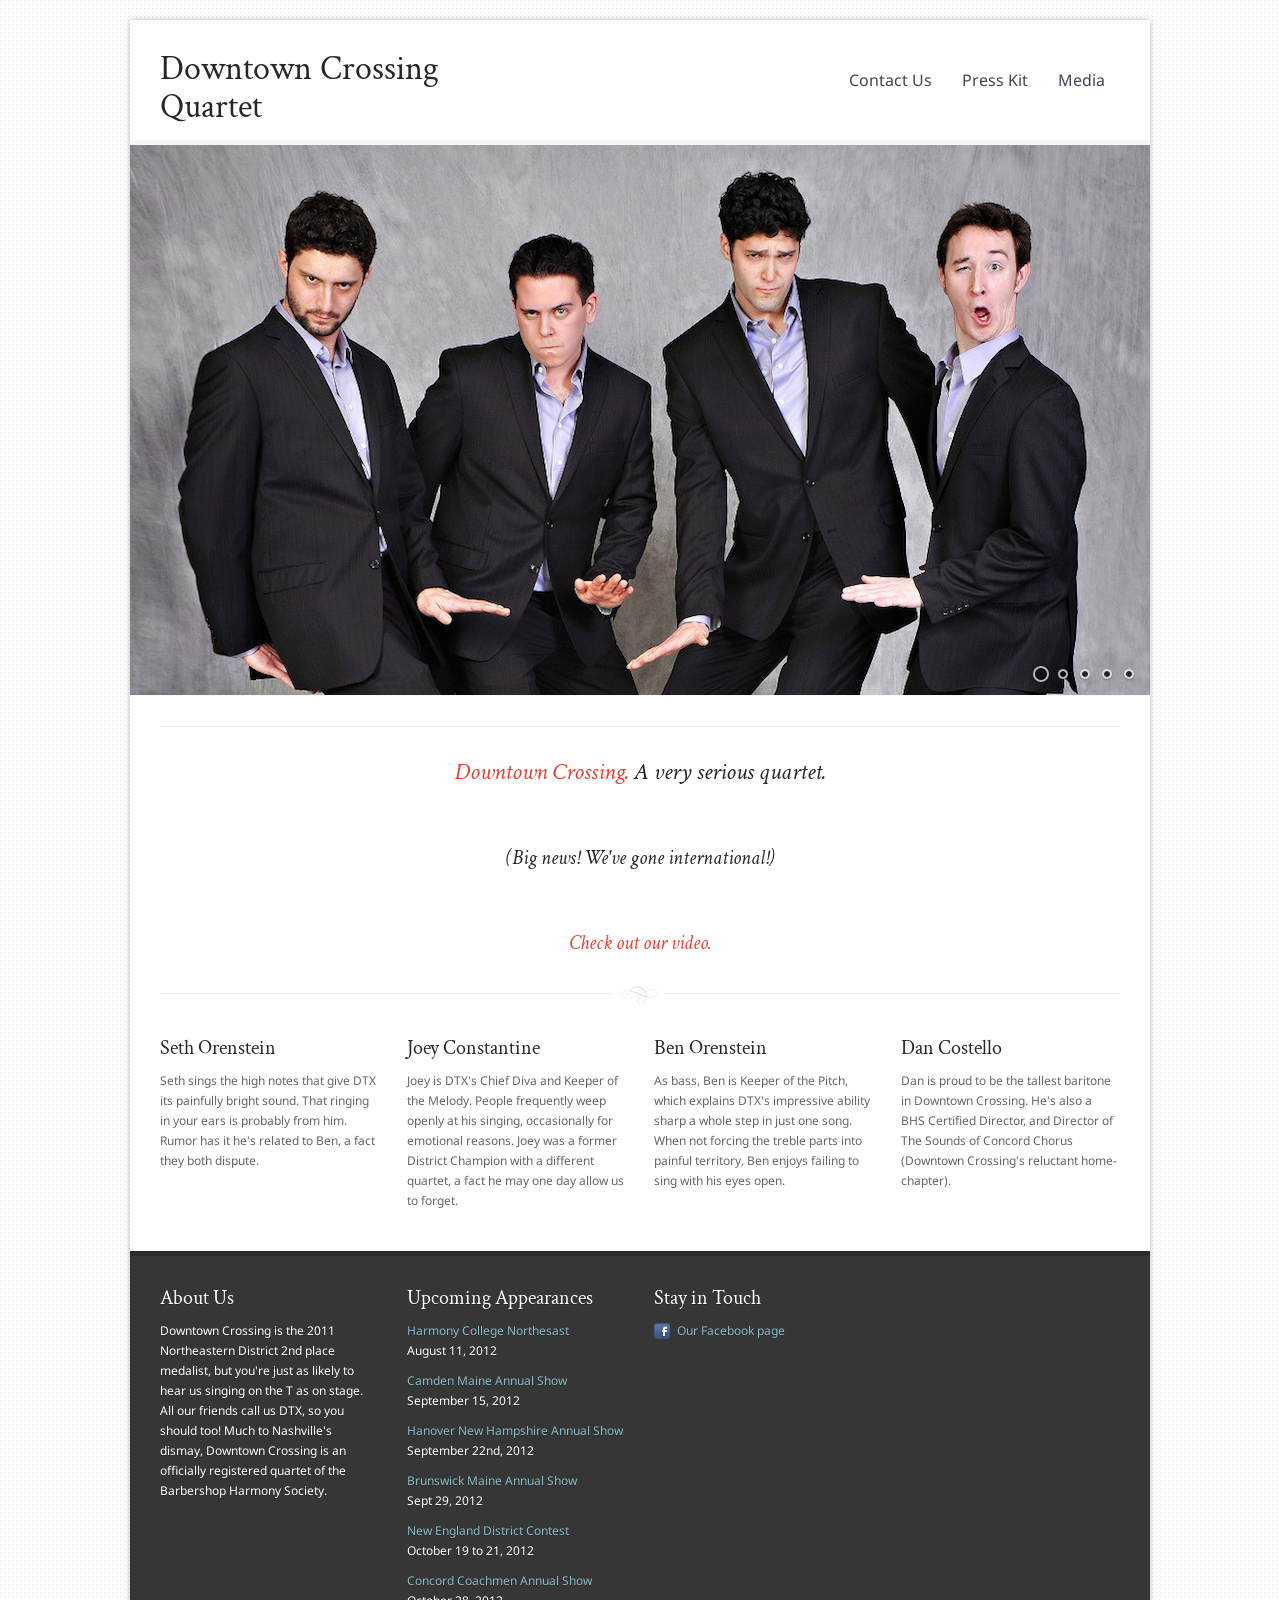
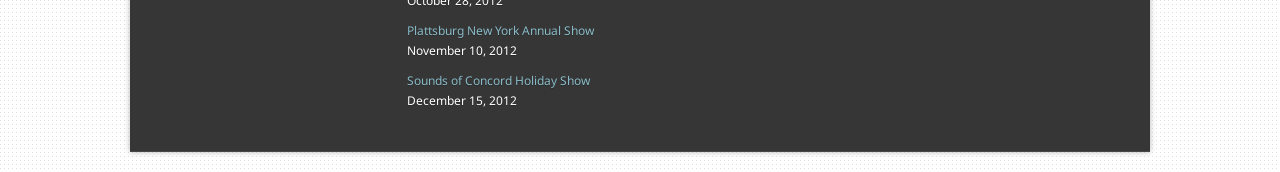
==== public/index.html @ 18faca96 "New images and appearances." ====
﻿<!doctype html>
<html lang="en">
  <head>
    <meta charset="utf-8"/>
    <title>Downtown Crossing. Derp!</title>
    <meta name="description" content="Clean &amp; Simple Template - Adventure"/>
    <meta name="keywords" content=""/>
    <!--META KEYWORDS-->
    <meta name="author" content="trendyWebstar"/>
    <!--CSS FILES STARTS-->
    <link rel="shortcut icon" type="image/gif" href="images/favicon.gif"/>
    <link rel="stylesheet" href="css/prettyPhoto.css" type="text/css" media="screen"/>
    <link rel="stylesheet" href="css/nivo-slider.css" type="text/css" media="screen"/>
    <link rel="stylesheet" id="skins-switcher" href="css/style.css" type="text/css" media="screen"/>

    <!--GOOGLE FONTS-->
    <link href='http://fonts.googleapis.com/css?family=Crimson+Text:regular,regularitalic,600,600italic,bold,bolditalic' rel='stylesheet' type='text/css'/>
    <link href='http://fonts.googleapis.com/css?family=Droid+Sans:regular,bold' rel='stylesheet' type='text/css'/>

    <!--JS FILES STARTS-->
    <script type="text/javascript" src="js/jquery.min.js"></script>
    <script type="text/javascript" src="js/custom.js"></script>
    <script type="text/javascript" src="js/slides/slides.min.jquery.js"></script>
    <script type="text/javascript" src="js/cycle-slider/cycle.js"></script>
    <script type="text/javascript" src="js/nivo-slider/jquery.nivo.slider.js"></script>
    <script type="text/javascript" src="js/prettyPhoto/jquery.prettyPhoto.js"></script>
    <script type="text/javascript" src="js/modernizr/modernizr-2.0.3.js"></script>
    <script type="text/javascript" src="js/easing/jquery.easing.1.3.js"></script>
    <script type="text/javascript" src="js/kwicks/jquery.kwicks-1.5.1.pack.js"></script>
</head>
<body>
  <div id="wrapper">
    <div class="center">
      <div id="container">
        <!--WRAPPER-->
        <div id="header">
          <!-- HEADER  -->
          <!-- LOGO -->
          <a id="logo" title="Homepage" href="index.html"><h1>Downtown Crossing Quartet</h1></a>
          <!--LOGO ENDS  -->

          <div id="main_navigation" class="main-menu ">
            <!--  MAIN  NAVIGATION-->
            <ul>
              <li><a href="mailto: danielcostello1@gmail.com" title="Contact Us">Contact Us</a></li>
              <li><a href="/presskit.html" title="Press Kit">Press Kit</a></li>
              <li><a href="/media.html" title="Press Kit">Media</a></li>
              <!--- <li><a href="#" title="Press Kit">Press Kit</a></li> -->
            </ul>
          </div>
          <!-- MAIN NAVIGATION ENDS-->
        </div>
        <!-- HEADER ENDS-->
        <!-- MAIN CONTAINER -->
        <div id="content">
          <div id="slider3" class="nivoSlider">
            <img src="images/dtx_slideshow/image1.jpg" width="1020" height="550" alt="" title=""/>
            <img src="images/dtx_slideshow/international_look_in.jpg" width="1020" height="550" alt="" title=""/>
            <img src="images/dtx_slideshow/image2.jpg" width="1020" height="550" alt="" title=""/>
            <img src="images/dtx_slideshow/international_ben_solo.jpg" width="1020" height="550" alt="" title=""/>
            <img src="images/dtx_slideshow/seth_derp.jpg" width="1020" height="550" alt="" title=""/>
          </div>
          <div class="one">
            <!-- COLUMNS CONTAINER STARTS-->
            <div class="intro-pages">
              <!-- INTRO DIV STARTS-->
              <h3><span class="colored">Downtown Crossing.</span> A very serious quartet.</h3> 
              <br />
              <br />
              <br />
              <h4>(Big news! We've gone international!)</h4>
              <br />
              <br />
              <br />
              <center><h4><a href="http://www.youtube.com/watch?v=7sBKxAxFjFs&t=1m25s">Check out our video.</a></h4></center>
            </div>
            <!-- INTRO ENDS-->
          </div>
          <div class="one">
            <div class="one-fourth">
              <h4><a href="#">Seth Orenstein</a></h4>
              <p>Seth sings the high notes that give DTX its painfully bright sound. That ringing in your ears is probably from him. Rumor has it he's related to Ben, a fact they both dispute.</p>
            </div>
            <div class="one-fourth">
              <h4><a href="#">Joey Constantine</a></h4>
              <p>Joey is DTX's Chief Diva and Keeper of the Melody. People frequently weep openly at his singing, occasionally for emotional reasons. Joey was a former District Champion with a different quartet, a fact he may one day allow us to forget.</p>
            </div>
            <div class="one-fourth">
              <h4><a href="#">Ben Orenstein</a></h4>
                <p>As bass, Ben is Keeper of the Pitch, which explains DTX's impressive ability sharp a whole step in just one song. When not forcing the treble parts into painful territory, Ben enjoys failing to sing with his eyes open.</p>
            </div>
            <div class="one-fourth last">
              <h4><a href="#">Dan Costello</a></h4>
              <p>Dan is proud to be the tallest baritone in Downtown Crossing. He's also a BHS Certified Director, and Director of The Sounds of Concord Chorus (Downtown Crossing's reluctant home-chapter).</p>
            </div>
          </div>
          <!-- COLUMNS CONTAINER ENDS-->
          ﻿
         <div id="footer-wrapper">
           <!-- FOOTER WRAPPER STARTS-->
          <div id="footer-container">
              <!-- FOOTER CONTAINER STARTS-->
              <div id="footer">
                <!-- FOOTER STARTS-->
                <div class="one">
                  <!-- COLUMN CONTAINER STARTS-->
                  <div class="one-fourth">
                    <!-- COLUMN STARTS-->
                    <h4>About Us</h4>
                    <p>Downtown Crossing is the 2011 Northeastern District 2nd place medalist, but you're just as likely to hear us singing on the T as on stage. All our friends call us DTX, so you should too! Much to Nashville's dismay, Downtown Crossing is an officially registered quartet of the Barbershop Harmony Society.</p>
                  </div>
                  <!-- COLUMN ENDS-->
                  <div class="one-fourth">
                    <!-- COLUMN STARTS-->
                    <h4>Upcoming Appearances</h4>
                    <ul>
                      <!-- LATEST POSTS UL-->
                      <li>
                        <a href="http://www.nedistrict.org/index.cfm?page_id=246">Harmony College Northesast</a>
                        <p>August 11, 2012</p>
                      </li>
                      <li>
                        <a href="">Camden Maine Annual Show</a>
                        <p>September 15, 2012</p>
                      </li>
                      <li>
                        <a href="http://www.harmonize.com/ncchordsmen/">Hanover New Hampshire Annual Show</a>
                        <p>September 22nd, 2012</p>
                      </li>
                      <li>
                        <a href="">Brunswick Maine Annual Show</a>
                        <p>Sept 29, 2012</p>
                      </li>
                      <li>
                        <a href="http://nedistrict.org">New England District Contest</a>
                        <p>October 19 to 21, 2012</p>
                      </li>
                      <li>
                        <a href="http://www.harmonize.com/coachmen">Concord Coachmen Annual Show</a>
                        <p>October 28, 2012</p>
                      </li>
                      <li>
                        <a href="">Plattsburg New York Annual Show</a>
                        <p>November 10, 2012</p>
                      </li>
                      <li>
                        <a href="http://www.soundsofconcord.org">Sounds of Concord Holiday Show</a>
                        <p>December 15, 2012</p>
                      </li>
                  </div>
                  <!-- COLUMN ENDS-->
                  <div class="one-fourth">
                    <!-- COLUMN STARTS-->
                    <h4>Stay in Touch</h4>
                    <ul class="social-links">
                      <!-- SOCIAL LINKS STARTS-->
                      <li><img src="images/icons/facebook.png" width="16" height="16" alt="#"/><a href="http://www.facebook.com/pages/Downtown-Crossing-Quartet/197251830294886">Our Facebook page</a></li>
                    </ul>
                    <!-- SOCIAL LINKS ENDS-->
                  </div>
                  <!-- COLUMN ENDS-->
                  <div class="one-fourth last">
                    <!-- COLUMN STARTS-->
                  </div>
                  <!-- COLUMN ENDS-->
                </div>
                <!-- COLUMN CONTAINER ENDS-->
              </div>
              <!-- FOOTER ENDS-->
            </div>
            <!-- FOOTER CONTAINER ENDS-->
          </div>
        </div>
      </div>
    </div>
  </div>
</div>
</body>
<!--BODY ENDS  -->
</html>
<!--HTML ENDS  -->
---- public/css/prettyPhoto.css ----
div.pp_default .pp_top,div.pp_default .pp_top .pp_middle,div.pp_default .pp_top .pp_left,div.pp_default .pp_top .pp_right,div.pp_default .pp_bottom,div.pp_default .pp_bottom .pp_left,div.pp_default .pp_bottom .pp_middle,div.pp_default .pp_bottom .pp_right{height:13px}
div.pp_default .pp_top .pp_left{background:url(../images/prettyPhoto/default/sprite.png) -78px -93px no-repeat}
div.pp_default .pp_top .pp_middle{background:url(../images/prettyPhoto/default/sprite_x.png) top left repeat-x}
div.pp_default .pp_top .pp_right{background:url(../images/prettyPhoto/default/sprite.png) -112px -93px no-repeat}
div.pp_default .pp_content .ppt{color:#f8f8f8}
div.pp_default .pp_content_container .pp_left{background:url(../images/prettyPhoto/default/sprite_y.png) -7px 0 repeat-y;padding-left:13px}
div.pp_default .pp_content_container .pp_right{background:url(../images/prettyPhoto/default/sprite_y.png) top right repeat-y;padding-right:13px}
div.pp_default .pp_next:hover{background:url(../images/prettyPhoto/default/sprite_next.png) center right no-repeat;cursor:pointer}
div.pp_default .pp_previous:hover{background:url(../images/prettyPhoto/default/sprite_prev.png) center left no-repeat;cursor:pointer}
div.pp_default .pp_expand{background:url(../images/prettyPhoto/default/sprite.png) 0 -29px no-repeat;cursor:pointer;width:28px;height:28px}
div.pp_default .pp_expand:hover{background:url(../images/prettyPhoto/default/sprite.png) 0 -56px no-repeat;cursor:pointer}
div.pp_default .pp_contract{background:url(../images/prettyPhoto/default/sprite.png) 0 -84px no-repeat;cursor:pointer;width:28px;height:28px}
div.pp_default .pp_contract:hover{background:url(../images/prettyPhoto/default/sprite.png) 0 -113px no-repeat;cursor:pointer}
div.pp_default .pp_close{width:30px;height:30px;background:url(../images/prettyPhoto/default/sprite.png) 2px 1px no-repeat;cursor:pointer}
div.pp_default .pp_gallery ul li a{background:url(../images/prettyPhoto/default/default_thumb.png) center center #f8f8f8;border:1px solid #aaa}
div.pp_default .pp_gallery a.pp_arrow_previous,div.pp_default .pp_gallery a.pp_arrow_next{position:static;left:auto}
div.pp_default .pp_nav .pp_play,div.pp_default .pp_nav .pp_pause{background:url(../images/prettyPhoto/default/sprite.png) -51px 1px no-repeat;height:30px;width:30px}
div.pp_default .pp_nav .pp_pause{background-position:-51px -29px}
div.pp_default a.pp_arrow_previous,div.pp_default a.pp_arrow_next{background:url(../images/prettyPhoto/default/sprite.png) -31px -3px no-repeat;height:20px;width:20px;margin:4px 0 0}
div.pp_default a.pp_arrow_next{left:52px;background-position:-82px -3px}
div.pp_default .pp_content_container .pp_details{margin-top:5px}
div.pp_default .pp_nav{clear:none;height:30px;width:105px;position:relative}
div.pp_default .pp_nav .currentTextHolder{font-family:Georgia;font-style:italic;font-color:#999;font-size:11px;left:75px;line-height:25px;position:absolute;top:2px;margin:0;padding:0 0 0 10px}
div.pp_default .pp_close:hover,div.pp_default .pp_nav .pp_play:hover,div.pp_default .pp_nav .pp_pause:hover,div.pp_default .pp_arrow_next:hover,div.pp_default .pp_arrow_previous:hover{opacity:0.7}
div.pp_default .pp_description{font-size:11px;font-weight:700;line-height:14px;margin:5px 50px 5px 0}
div.pp_default .pp_bottom .pp_left{background:url(../images/prettyPhoto/default/sprite.png) -78px -127px no-repeat}
div.pp_default .pp_bottom .pp_middle{background:url(../images/prettyPhoto/default/sprite_x.png) bottom left repeat-x}
div.pp_default .pp_bottom .pp_right{background:url(../images/prettyPhoto/default/sprite.png) -112px -127px no-repeat}
div.pp_default .pp_loaderIcon{background:url(../images/prettyPhoto/default/loader.gif) center center no-repeat}
div.light_rounded .pp_top .pp_left{background:url(../images/prettyPhoto/light_rounded/sprite.png) -88px -53px no-repeat}
div.light_rounded .pp_top .pp_right{background:url(../images/prettyPhoto/light_rounded/sprite.png) -110px -53px no-repeat}
div.light_rounded .pp_next:hover{background:url(../images/prettyPhoto/light_rounded/btnNext.png) center right no-repeat;cursor:pointer}
div.light_rounded .pp_previous:hover{background:url(../images/prettyPhoto/light_rounded/btnPrevious.png) center left no-repeat;cursor:pointer}
div.light_rounded .pp_expand{background:url(../images/prettyPhoto/light_rounded/sprite.png) -31px -26px no-repeat;cursor:pointer}
div.light_rounded .pp_expand:hover{background:url(../images/prettyPhoto/light_rounded/sprite.png) -31px -47px no-repeat;cursor:pointer}
div.light_rounded .pp_contract{background:url(../images/prettyPhoto/light_rounded/sprite.png) 0 -26px no-repeat;cursor:pointer}
div.light_rounded .pp_contract:hover{background:url(../images/prettyPhoto/light_rounded/sprite.png) 0 -47px no-repeat;cursor:pointer}
div.light_rounded .pp_close{width:75px;height:22px;background:url(../images/prettyPhoto/light_rounded/sprite.png) -1px -1px no-repeat;cursor:pointer}
div.light_rounded .pp_nav .pp_play{background:url(../images/prettyPhoto/light_rounded/sprite.png) -1px -100px no-repeat;height:15px;width:14px}
div.light_rounded .pp_nav .pp_pause{background:url(../images/prettyPhoto/light_rounded/sprite.png) -24px -100px no-repeat;height:15px;width:14px}
div.light_rounded .pp_arrow_previous{background:url(../images/prettyPhoto/light_rounded/sprite.png) 0 -71px no-repeat}
div.light_rounded .pp_arrow_next{background:url(../images/prettyPhoto/light_rounded/sprite.png) -22px -71px no-repeat}
div.light_rounded .pp_bottom .pp_left{background:url(../images/prettyPhoto/light_rounded/sprite.png) -88px -80px no-repeat}
div.light_rounded .pp_bottom .pp_right{background:url(../images/prettyPhoto/light_rounded/sprite.png) -110px -80px no-repeat}
div.dark_rounded .pp_top .pp_left{background:url(../images/prettyPhoto/dark_rounded/sprite.png) -88px -53px no-repeat}
div.dark_rounded .pp_top .pp_right{background:url(../images/prettyPhoto/dark_rounded/sprite.png) -110px -53px no-repeat}
div.dark_rounded .pp_content_container .pp_left{background:url(../images/prettyPhoto/dark_rounded/contentPattern.png) top left repeat-y}
div.dark_rounded .pp_content_container .pp_right{background:url(../images/prettyPhoto/dark_rounded/contentPattern.png) top right repeat-y}
div.dark_rounded .pp_next:hover{background:url(../images/prettyPhoto/dark_rounded/btnNext.png) center right no-repeat;cursor:pointer}
div.dark_rounded .pp_previous:hover{background:url(../images/prettyPhoto/dark_rounded/btnPrevious.png) center left no-repeat;cursor:pointer}
div.dark_rounded .pp_expand{background:url(../images/prettyPhoto/dark_rounded/sprite.png) -31px -26px no-repeat;cursor:pointer}
div.dark_rounded .pp_expand:hover{background:url(../images/prettyPhoto/dark_rounded/sprite.png) -31px -47px no-repeat;cursor:pointer}
div.dark_rounded .pp_contract{background:url(../images/prettyPhoto/dark_rounded/sprite.png) 0 -26px no-repeat;cursor:pointer}
div.dark_rounded .pp_contract:hover{background:url(../images/prettyPhoto/dark_rounded/sprite.png) 0 -47px no-repeat;cursor:pointer}
div.dark_rounded .pp_close{width:75px;height:22px;background:url(../images/prettyPhoto/dark_rounded/sprite.png) -1px -1px no-repeat;cursor:pointer}
div.dark_rounded .pp_description{margin-right:85px;color:#fff}
div.dark_rounded .pp_nav .pp_play{background:url(../images/prettyPhoto/dark_rounded/sprite.png) -1px -100px no-repeat;height:15px;width:14px}
div.dark_rounded .pp_nav .pp_pause{background:url(../images/prettyPhoto/dark_rounded/sprite.png) -24px -100px no-repeat;height:15px;width:14px}
div.dark_rounded .pp_arrow_previous{background:url(../images/prettyPhoto/dark_rounded/sprite.png) 0 -71px no-repeat}
div.dark_rounded .pp_arrow_next{background:url(../images/prettyPhoto/dark_rounded/sprite.png) -22px -71px no-repeat}
div.dark_rounded .pp_bottom .pp_left{background:url(../images/prettyPhoto/dark_rounded/sprite.png) -88px -80px no-repeat}
div.dark_rounded .pp_bottom .pp_right{background:url(../images/prettyPhoto/dark_rounded/sprite.png) -110px -80px no-repeat}
div.dark_rounded .pp_loaderIcon{background:url(../images/prettyPhoto/dark_rounded/loader.gif) center center no-repeat}
div.dark_square .pp_left,div.dark_square .pp_middle,div.dark_square .pp_right,div.dark_square .pp_content{background:#000}
div.dark_square .pp_description{color:#fff;margin:0 85px 0 0}
div.dark_square .pp_loaderIcon{background:url(../images/prettyPhoto/dark_square/loader.gif) center center no-repeat}
div.dark_square .pp_expand{background:url(../images/prettyPhoto/dark_square/sprite.png) -31px -26px no-repeat;cursor:pointer}
div.dark_square .pp_expand:hover{background:url(../images/prettyPhoto/dark_square/sprite.png) -31px -47px no-repeat;cursor:pointer}
div.dark_square .pp_contract{background:url(../images/prettyPhoto/dark_square/sprite.png) 0 -26px no-repeat;cursor:pointer}
div.dark_square .pp_contract:hover{background:url(../images/prettyPhoto/dark_square/sprite.png) 0 -47px no-repeat;cursor:pointer}
div.dark_square .pp_close{width:75px;height:22px;background:url(../images/prettyPhoto/dark_square/sprite.png) -1px -1px no-repeat;cursor:pointer}
div.dark_square .pp_nav{clear:none}
div.dark_square .pp_nav .pp_play{background:url(../images/prettyPhoto/dark_square/sprite.png) -1px -100px no-repeat;height:15px;width:14px}
div.dark_square .pp_nav .pp_pause{background:url(../images/prettyPhoto/dark_square/sprite.png) -24px -100px no-repeat;height:15px;width:14px}
div.dark_square .pp_arrow_previous{background:url(../images/prettyPhoto/dark_square/sprite.png) 0 -71px no-repeat}
div.dark_square .pp_arrow_next{background:url(../images/prettyPhoto/dark_square/sprite.png) -22px -71px no-repeat}
div.dark_square .pp_next:hover{background:url(../images/prettyPhoto/dark_square/btnNext.png) center right no-repeat;cursor:pointer}
div.dark_square .pp_previous:hover{background:url(../images/prettyPhoto/dark_square/btnPrevious.png) center left no-repeat;cursor:pointer}
div.light_square .pp_expand{background:url(../images/prettyPhoto/light_square/sprite.png) -31px -26px no-repeat;cursor:pointer}
div.light_square .pp_expand:hover{background:url(../images/prettyPhoto/light_square/sprite.png) -31px -47px no-repeat;cursor:pointer}
div.light_square .pp_contract{background:url(../images/prettyPhoto/light_square/sprite.png) 0 -26px no-repeat;cursor:pointer}
div.light_square .pp_contract:hover{background:url(../images/prettyPhoto/light_square/sprite.png) 0 -47px no-repeat;cursor:pointer}
div.light_square .pp_close{width:75px;height:22px;background:url(../images/prettyPhoto/light_square/sprite.png) -1px -1px no-repeat;cursor:pointer}
div.light_square .pp_nav .pp_play{background:url(../images/prettyPhoto/light_square/sprite.png) -1px -100px no-repeat;height:15px;width:14px}
div.light_square .pp_nav .pp_pause{background:url(../images/prettyPhoto/light_square/sprite.png) -24px -100px no-repeat;height:15px;width:14px}
div.light_square .pp_arrow_previous{background:url(../images/prettyPhoto/light_square/sprite.png) 0 -71px no-repeat}
div.light_square .pp_arrow_next{background:url(../images/prettyPhoto/light_square/sprite.png) -22px -71px no-repeat}
div.light_square .pp_next:hover{background:url(../images/prettyPhoto/light_square/btnNext.png) center right no-repeat;cursor:pointer}
div.light_square .pp_previous:hover{background:url(../images/prettyPhoto/light_square/btnPrevious.png) center left no-repeat;cursor:pointer}
div.facebook .pp_top .pp_left{background:url(../images/prettyPhoto/facebook/sprite.png) -88px -53px no-repeat}
div.facebook .pp_top .pp_middle{background:url(../images/prettyPhoto/facebook/contentPatternTop.png) top left repeat-x}
div.facebook .pp_top .pp_right{background:url(../images/prettyPhoto/facebook/sprite.png) -110px -53px no-repeat}
div.facebook .pp_content_container .pp_left{background:url(../images/prettyPhoto/facebook/contentPatternLeft.png) top left repeat-y}
div.facebook .pp_content_container .pp_right{background:url(../images/prettyPhoto/facebook/contentPatternRight.png) top right repeat-y}
div.facebook .pp_expand{background:url(../images/prettyPhoto/facebook/sprite.png) -31px -26px no-repeat;cursor:pointer}
div.facebook .pp_expand:hover{background:url(../images/prettyPhoto/facebook/sprite.png) -31px -47px no-repeat;cursor:pointer}
div.facebook .pp_contract{background:url(../images/prettyPhoto/facebook/sprite.png) 0 -26px no-repeat;cursor:pointer}
div.facebook .pp_contract:hover{background:url(../images/prettyPhoto/facebook/sprite.png) 0 -47px no-repeat;cursor:pointer}
div.facebook .pp_close{width:22px;height:22px;background:url(../images/prettyPhoto/facebook/sprite.png) -1px -1px no-repeat;cursor:pointer}
div.facebook .pp_description{margin:0 37px 0 0}
div.facebook .pp_loaderIcon{background:url(../images/prettyPhoto/facebook/loader.gif) center center no-repeat}
div.facebook .pp_arrow_previous{background:url(../images/prettyPhoto/facebook/sprite.png) 0 -71px no-repeat;height:22px;margin-top:0;width:22px}
div.facebook .pp_arrow_previous.disabled{background-position:0 -96px;cursor:default}
div.facebook .pp_arrow_next{background:url(../images/prettyPhoto/facebook/sprite.png) -32px -71px no-repeat;height:22px;margin-top:0;width:22px}
div.facebook .pp_arrow_next.disabled{background-position:-32px -96px;cursor:default}
div.facebook .pp_nav{margin-top:0}
div.facebook .pp_nav p{font-size:15px;padding:0 3px 0 4px}
div.facebook .pp_nav .pp_play{background:url(../images/prettyPhoto/facebook/sprite.png) -1px -123px no-repeat;height:22px;width:22px}
div.facebook .pp_nav .pp_pause{background:url(../images/prettyPhoto/facebook/sprite.png) -32px -123px no-repeat;height:22px;width:22px}
div.facebook .pp_next:hover{background:url(../images/prettyPhoto/facebook/btnNext.png) center right no-repeat;cursor:pointer}
div.facebook .pp_previous:hover{background:url(../images/prettyPhoto/facebook/btnPrevious.png) center left no-repeat;cursor:pointer}
div.facebook .pp_bottom .pp_left{background:url(../images/prettyPhoto/facebook/sprite.png) -88px -80px no-repeat}
div.facebook .pp_bottom .pp_middle{background:url(../images/prettyPhoto/facebook/contentPatternBottom.png) top left repeat-x}
div.facebook .pp_bottom .pp_right{background:url(../images/prettyPhoto/facebook/sprite.png) -110px -80px no-repeat}
div.pp_pic_holder a:focus{outline:none}
div.pp_overlay{background:#000;display:none;left:0;position:absolute;top:0;width:100%;z-index:9500}
div.pp_pic_holder{display:none;position:absolute;width:100px;z-index:10000}
.pp_content{height:40px;min-width:40px}
* html .pp_content{width:40px}
.pp_content_container{position:relative;text-align:left;width:100%}
.pp_content_container .pp_left{padding-left:20px}
.pp_content_container .pp_right{padding-right:20px}
.pp_content_container .pp_details{float:left;margin:10px 0 2px}
.pp_description{display:none;margin:0 0 5px}
.pp_nav{clear:right;float:left;margin:3px 10px 0 0}
.pp_nav p{float:left;margin:2px 4px}
.pp_nav .pp_play,.pp_nav .pp_pause{float:left;margin-right:4px;text-indent:-10000px}
a.pp_arrow_previous,a.pp_arrow_next{display:block;float:left;height:15px;margin-top:3px;overflow:hidden;text-indent:-10000px;width:14px}
.pp_hoverContainer{position:absolute;top:0;width:100%;z-index:2000}
.pp_gallery{display:none;left:50%;margin-top:-50px;position:absolute;z-index:10000}
.pp_gallery div{float:left;overflow:hidden}
.pp_gallery ul{float:left;height:35px;position:relative;white-space:nowrap;margin:0 0 0 5px;padding:0}
.pp_gallery ul a{border:1px rgba(0,0,0,0.5) solid;display:block;float:left;height:33px;overflow:hidden}
.pp_gallery ul a img{border:0}
.pp_gallery li{display:block;float:left;margin:0 5px 0 0;padding:0}
.pp_gallery li.default a{background:url(../images/prettyPhoto/facebook/default_thumbnail.gif) 0 0 no-repeat;display:block;height:33px;width:50px}
.pp_gallery .pp_arrow_previous,.pp_gallery .pp_arrow_next{margin-top:7px!important}
a.pp_next{background:url(../images/prettyPhoto/light_rounded/btnNext.png) 10000px 10000px no-repeat;display:block;float:right;height:100%;text-indent:-10000px;width:49%}
a.pp_previous{background:url(../images/prettyPhoto/light_rounded/btnNext.png) 10000px 10000px no-repeat;display:block;float:left;height:100%;text-indent:-10000px;width:49%}
a.pp_expand,a.pp_contract{cursor:pointer;display:none;height:20px;position:absolute;right:30px;text-indent:-10000px;top:10px;width:20px;z-index:20000}
a.pp_close{position:absolute;right:0;top:0;display:block;line-height:22px;text-indent:-10000px}
.pp_loaderIcon{display:block;height:24px;left:50%;position:absolute;top:50%;width:24px;margin:-12px 0 0 -12px}
#pp_full_res{line-height:1!important}
#pp_full_res .pp_inline{text-align:left}
#pp_full_res .pp_inline p{margin:0 0 15px}
div.ppt{color:#fff;display:none;font-size:17px;z-index:9999;margin:0 0 5px 15px}
div.pp_default .pp_content,div.light_rounded .pp_content{background-color:#fff}
div.pp_default #pp_full_res .pp_inline,div.light_rounded .pp_content .ppt,div.light_rounded #pp_full_res .pp_inline,div.light_square .pp_content .ppt,div.light_square #pp_full_res .pp_inline,div.facebook .pp_content .ppt,div.facebook #pp_full_res .pp_inline{color:#000}
div.pp_default .pp_gallery ul li a:hover,div.pp_default .pp_gallery ul li.selected a,.pp_gallery ul a:hover,.pp_gallery li.selected a{border-color:#fff}
div.pp_default .pp_details,div.light_rounded .pp_details,div.dark_rounded .pp_details,div.dark_square .pp_details,div.light_square .pp_details,div.facebook .pp_details{position:relative}
div.light_rounded .pp_top .pp_middle,div.light_rounded .pp_content_container .pp_left,div.light_rounded .pp_content_container .pp_right,div.light_rounded .pp_bottom .pp_middle,div.light_square .pp_left,div.light_square .pp_middle,div.light_square .pp_right,div.light_square .pp_content,div.facebook .pp_content{background:#fff}
div.light_rounded .pp_description,div.light_square .pp_description{margin-right:85px}
div.light_rounded .pp_gallery a.pp_arrow_previous,div.light_rounded .pp_gallery a.pp_arrow_next,div.dark_rounded .pp_gallery a.pp_arrow_previous,div.dark_rounded .pp_gallery a.pp_arrow_next,div.dark_square .pp_gallery a.pp_arrow_previous,div.dark_square .pp_gallery a.pp_arrow_next,div.light_square .pp_gallery a.pp_arrow_previous,div.light_square .pp_gallery a.pp_arrow_next{margin-top:12px!important}
div.light_rounded .pp_arrow_previous.disabled,div.dark_rounded .pp_arrow_previous.disabled,div.dark_square .pp_arrow_previous.disabled,div.light_square .pp_arrow_previous.disabled{background-position:0 -87px;cursor:default}
div.light_rounded .pp_arrow_next.disabled,div.dark_rounded .pp_arrow_next.disabled,div.dark_square .pp_arrow_next.disabled,div.light_square .pp_arrow_next.disabled{background-position:-22px -87px;cursor:default}
div.light_rounded .pp_loaderIcon,div.light_square .pp_loaderIcon{background:url(../images/prettyPhoto/light_rounded/loader.gif) center center no-repeat}
div.dark_rounded .pp_top .pp_middle,div.dark_rounded .pp_content,div.dark_rounded .pp_bottom .pp_middle{background:url(../images/prettyPhoto/dark_rounded/contentPattern.png) top left repeat}
div.dark_rounded .currentTextHolder,div.dark_square .currentTextHolder{color:#c4c4c4}
div.dark_rounded #pp_full_res .pp_inline,div.dark_square #pp_full_res .pp_inline{color:#fff}
.pp_top,.pp_bottom{height:20px;position:relative}
* html .pp_top,* html .pp_bottom{padding:0 20px}
.pp_top .pp_left,.pp_bottom .pp_left{height:20px;left:0;position:absolute;width:20px}
.pp_top .pp_middle,.pp_bottom .pp_middle{height:20px;left:20px;position:absolute;right:20px}
* html .pp_top .pp_middle,* html .pp_bottom .pp_middle{left:0;position:static}
.pp_top .pp_right,.pp_bottom .pp_right{height:20px;left:auto;position:absolute;right:0;top:0;width:20px}
.pp_fade,.pp_gallery li.default a img{display:none}
---- public/css/style.css ----
﻿/*
Adventure - Main CSS
Copyrights- trendywebstar.com
made by: trendyWebStar
June - 2011

/*
	01-RESET CSS
	02- BODY , HEADINGS & TABLES
	03-FORMS
	04-BASIC STYLES
	05-GRID
	06-NAVIGATION
	07-SLIDERS
	08-FOOTER
	09-PORTFOLIO
	10-BUTTONS
	11-PRICING BOXES &  TABLES
	12-GRID HOMEPAGE
	13-SIMPLE UL STYLE , TAGS, TABS
	
/*-------------------------------------------------------*/
/*---------------01 - RESET CSS---------------*/
/*-------------------------------------------------------*/
html, body, div, span, applet, object, iframe,
h1, h2, h3, h4, h5, h6, p, blockquote, pre,
a, abbr, acronym, address, big, cite, code,
del, dfn, em, img, ins, kbd, q, s, samp,
small, strike, strong, sub, sup, tt, var,
b, u, i, center,
dl, dt, dd, ol, ul, li,
fieldset, form, label, legend,
table, caption, tbody, tfoot, thead, tr, th, td,
article, aside, canvas, details, embed, 
figure, figcaption, footer, header, hgroup, 
menu, nav, output, ruby, section, summary,
time, mark, audio, video {
	margin: 0;
	padding: 0;
	border: 0;
	font-size: 100%;
	font: inherit;
	vertical-align: baseline;
}
/* HTML5 display-role reset for older browsers */
article, aside, details, figcaption, figure, 
footer, header, hgroup, menu, nav, section {
	display: block;
}
body {
	line-height: 1;
}
ol, ul {
	list-style: none;
}
blockquote, q {
	quotes: none;
}
blockquote:before, blockquote:after,
q:before, q:after {
	content: '';
	content: none;
}
table {
	border-collapse: collapse;
	border-spacing: 0;
}
/*-------------------------------------------------------*/
/*---------------02 - BODY & HEADINGS ---------------*/
/*-------------------------------------------------------*/
body {
	background-color:#FFF;	
	background-image:url(../images/body-bg-3.png);
	background-repeat:repeat;
	font: 12px/20px  'Droid Sans', arial, serif;
	line-height:20px;
	color: #666;
	/* Prevents Mobile Safari from bumping up font sizes in landscape */
	-webkit-text-size-adjust: 100%; 
	-webkit-tap-highlight-color: rgb(255,255,0);
}
::selection {
	background:#f26c4f;
	/* Safari */
	color:#fdfdfa;
}
::-moz-selection {
	background:#f26c4f;
	/* Firefox */
	color:#fdfdfa;
}
img::selection 		{background: transparent;}
img::-moz-selection {background: transparent;}
/*-------------------------------------------------------*/
/* ------------------HEADINGS------------------*/ 
/*-------------------------------------------------------*/
h1,h2,h3,h4,h5,h6 {
	font-family:'Crimson Text',arial,serif;
	font-weight:normal;
	font-variant:normal;
	white-space:normal;
	color:#272727;
	margin-bottom:10px;
}
h1 {
	font-size:34px;
	line-height:38px;
}
h2 {
	font-size:28px;
	line-height:33px;
}
h3 {
	font-size:24px;
	line-height:29px;
}
h4 {
	font-size:20px;
	line-height:25px;
}
h5 {
	font-size:16px;
	line-height:21px;
}
h6 {
	font-size:14px;
	line-height:17px;
}
h1 a,h2 a,h3 a,h4 a,h5 a,h6 a {
	color:#272727;
	font-family:'Crimson Text',arial,serif;
	font-size:100%;
}
h1 a:hover,h2 a:hover,h3 a:hover,h4 a:hover,h5 a:hover,h6 a:hover {
	color:#e64135;
	font-family:'Crimson Text',arial,serif;
	font-size:100%;
	text-decoration: none;
}
/*-------------------------------------------------------*/
/*------------------TABLE STYLES------------------*/
/*-------------------------------------------------------*/

table {
	border-collapse:separate;
	border-spacing:0;
	border-top-width:5px;
	margin-bottom:10px;
	border:1px solid #efefef;

}
th {
	padding:10px 15px;
	text-transform:uppercase;
	font-weight:bold;
	background:#99cccc;
	color:#FFF;
}
td {
	padding:10px 15px;
	border-top: 1px solid #efefef
}
tbody.colorfull td:hover {background:#ebebeb;cursor:pointer;}
/*------------------TABLE STYLES ENDS------------------*/
/*-------------------------------------------------------*/

/*-------------------------------------------------------*/
/*------------------03 - FORM STYLE------------------*/
/*-------------------------------------------------------*/
label {
	font-weight:normal;
	display:block;
	color:#7f7f7f;
}
input[type=text],input[type=password],input.text,input.title,textarea {
	background-color:#FFF;
	border:1px solid #ebebeb;
	font-size:11px;
}
input[type=text]:focus,input[type=password]:focus,input.text:focus,input.title:focus,textarea:focus {
	border-color:#88bbc8;
	-moz-box-shadow: 0 0px 3px #88bbc8;
	-webkit-box-shadow: 0 0px 3px #88bbc8;
	box-shadow: 0 0px 3px #88bbc8;
}
select {
	background-color:#fff;
	border-width:1px;
	border-style:solid;
}
input[type=text],input[type=password],input.text,input.title,textarea,select {
	margin:5px 0;
}
input.text,input.title {
	width:200px;
	padding:5px;
}
input.title {
	font-size:1.5em;
}
textarea {
	width:450px;
	height:180px;
	padding:5px;
}
form.inline {
	line-height:3;
}
form.inline p {
	margin-bottom:0;
}
.search-input{
	background:#FFF url("../images/search-bg.png")  right no-repeat;
	padding:6px;
	border-radius:3px;
	-moz-border-radius:3px;
	-webkit-border-radius:3px;
	width:200px;
	color:#c6c6c6;
	
}
.search-place{
	margin-left:25px;
}
.required {
	color:#ed1c24;color:#e64135;
}
.required {
	color:#ed1c24;
}
.error{color:#e64135;text-align:right;font-size:11px;}
.success{color:#acd373;text-align:right;font-size:11px;}
.simple-error,.simple-alert,.simple-notice,.simple-success,.simple-info {
	
	padding:0.8em;
	margin-bottom:1em;
	border:1px solid #ddd;
}
.simple-error,.simple-alert {
	background:#fbe3e4;
	border-color:#fbc2c4;
	color:#e64135;
}
.simple-notice {
	background:#fff6bf;
	color:#514721;
	border-color:#ffd324;
}
.simple-success {
	background:#e6efc2;
	color:#264409;
	border-color:#c6d880;
}
.simple-info {
	background:#d5edf8;
	color:#205791;
	border-color:#92cae4;
}
.simple-error a,.simple-alert a {
	color:#8a1f11;
}
.simple-notice a {
	color:#514721;
}
.simple-success a {
	color:#264409;
}
.simple-info a {
	color:#205791;
}
#sign-up-form input,#sign-up-form select{padding:7px 10px;width:250px;border:1px solid #cccccc;}
#sign-up-form  #Mysubmitted{width:105px!important;padding:5px 10px;border:none;color:#FFF;}
#round-form input,#round-form select{padding:7px 10px;width:250px;border:1px solid #cccccc;border-radius:4px;-moz-border-radius:4px;-webkit-border-radius:4px;}
#round-form input:focus,#round-form select:focus{border-color:#72c2e7;-moz-box-shadow: 0 0px 5px #72c2e7;-webkit-box-shadow: 0 0px 5px #72c2e7;box-shadow: 0 0px 5px #72c2e7;}
/*-------------------------------------------------------*/
/*-------------------------------------------------------*/
/* ------------------04 - BASIC STYLE
/*-------------------------------------------------------*/
/*--------Copyrighty by trendyWebStar----------*/
/*------------------------------------------------------------*/
/*-----------------MAIN STYLES-------------------*/
/*------------------------------------------------------------*/
#wrapper {
	position: absolute;
	left: 0px;
	top: 0px;
	width: 100%;	
}	
#container {
	float:left;
	height:auto;
	width:960px;
	background:#FFF;
	-moz-box-shadow:0 0 6px #b7b7b7;
	-webkit-box-shadow:0 0 6px #b7b7b7;
	box-shadow:0 0 6px #b7b7b7;
	padding:0 30px;
	text-align: left;
	margin-top: 20px;
	margin-bottom: 20px;
}
.center {
	height: auto;
	width: 1020px;
	margin: auto;
	padding: 0px;
}
#content {
	padding-bottom:0px;
	height:auto;
	float:left;
}
#header {
	padding:30px 0;
	/*border-bottom:1px solid #efefef;*/
	height:60px;	
}
a#logo {
	display:block;
	float:left;
	width:290px;
	height:60px;
}
.slideshow {	
	
	border-top:1px solid #efefef;
	padding: 30px 0;
	
}
a {
	text-decoration:none;
	color:#88bbc8;
}
a:hover {
	text-decoration:none;
	color:#e64135;
}
a img {
	border:none;
}
strong {
	font-weight:bold;
	color:#252525;
}
p,ul,ol,pre,code {
	margin-bottom:10px;
}
.colored{color:#f26c4f;}
ul {
	list-style-type:none;
}
ol {
	list-style-type:decimal;
	list-style-position:inside;
}
blockquote {
	padding:5px 20px 5px 45px;
	line-height:24px;
	background: url(../images/quote.png) no-repeat top left;
	color:#999999;
}
blockquote span {
	color:#666666;
}
pre,code {
	border:1px solid #efefef;
	border-left:5px solid #efefef;
	display:block;
	padding:10px;
	font-size:11px;
	font-family:monospace;
	background-color:#f5f5f5;
}
/*------------------05 -  GRID STYLE-------- Copyrighty by trendyWebStar----------*/
/*-------------------------------------------------------*/
.horizontal-line {
	width:100%; 
	margin:30px auto;
	float:left;
	border-top:1px solid #efefef;
	
}
.clear-line {
	width:100%;
	margin:10px auto auto auto;	
}
.left {
	float:left;
}
.right {
	float:right;
}
.one, .one-half, .two-third, .one-third, .one-fourth, .one-fifth, .one-sixth ,.inner-content, .one-third-big { 
	float:left; 
}
.one-half, .two-third, .one-third, .one-fourth, .one-fifth, .one-sixth, .inner-content,.one-third-big  {
	margin-right: 30px;
}
.one {
	width:960px;
}
.one-half {
	width:465px;
}
.two-third {
	width:630px;
}
.one-third  {
	width:300px;
}
.inner-content  {
	width:712px;
}
.one-third-big{ width:340px;}
.one-fourth {
	width:217px;
}
.one-fifth {
	width:168px;
}
.one-sixth {
	width:135px;
}
.last { 
	margin-right: 0px!important;
}
.img-align-left {
	margin:5px 10px 0 0;
	float:left;
}
.img-align-right {
	margin:5px 0 0 10px;
	float: right;
}
.img-align-center {
	margin:5px 0;
	text-align:center;
}
.text-align-left {
	float:left;
	width:220px;
}	

/*-------------------------------------------------------------------------------------------------*/
/*--------------------------------06 - MAIN NAVIGATION---------------------------------------------*/
/*-------------------------------------------------------------------------------------------------*/
#main_navigation {
	top:10px;
	font-size:11px;
	height:50px;
	float:right;
}
.main-menu {
	position:relative;
	z-index:22;
	font-family:'Droid Sans', arial, serif;
}
.main-menu ul {
	margin:0;
	padding:0;
	list-style-type:none;
}
.main-menu ul li {
	position:relative;
	display:inline;
	float:left;
	font-size:14px;
}
.main-menu ul li a,.main-menu ul li a:link,.main-menu ul li a:visited {
	line-height:40px;
	color:#3d4753;
	font-size:16px;
	
}
.main-menu ul li a:hover {
	color:#e64135;	
}
.main-menu ul li a {
	display:block;
	text-decoration:none;
	overflow:hidden;
	padding:0px 15px;
}
* html .main-menu ul li a {
	display:inline-block;
}
.main-menu ul li ul {
	position:absolute;
	left:0px;
	display:block;
	visibility:hidden;
}
.main-menu ul li ul li {
	display:list-item;
	float:none;
}
.main-menu ul li ul li a {
	width:160px;
	padding:5px 10px;
}
.main-menu ul ul {
	background:#FFF;
	border:1px solid #e0e0e0;
	-moz-box-shadow:0px 3px 3px rgba(0,0,0,0.1);
	-webkit-box-shadow:0px 3px 3px rgba(0,0,0,0.1);
	box-shadow:0px 3px 3px rgba(0,0,0,0.1);
}
.main-menu ul ul li a,.main-menu ul ul li a:link,.main-menu ul ul li a:visited {
	height:100%;
	line-height:20px;
	margin-right:-2px!important;
	border-bottom:dotted 1px #e1e1e1;
	padding:5px 10px!important;
}
.main-menuz ul li ul li a:hover,.main-menu ul ul li a:hover {
	background:#fbfbfb;
	text-decoration:none!important;
	margin:0 0px;
	color:#e64135;
}
.main-menuz ul ul li ul li a:hover,.main-menu ul ul ul li a:hover {
	text-decoration:none!important;
	width:160px;
}
/*-------------------------------------------------------------------------------------------------*/
/*INTRO PAGES*/
/*-------------------------------------------------------------------------------------------------*/
.intro-pages  span {
	color:#e64135;
}
.intro-pages {
	padding:30px 0px 50px 0;
	height:auto;
	margin-bottom:30px;
	background:transparent url("../images/intro-pages-bg.png") no-repeat bottom;
	border-top:1px solid #efefef;
}
.intro-pages  h1,.intro-pages  h2,.intro-pages  h3,.intro-pages  h4{
	text-align:center;
	margin-bottom:0;	
	font-style:italic;
}
.intro-pages  a {
	color:#e64135;
}
/*------------------------07 - SLIDERS-------------------------------*/
/*-------------------------------------------------------------------------*/
#piecemaker{width:960px;height:430px;float:left;margin-bottom:30px;}
	
/*VIDEO BLOCK */
#video-block {
    width:1020px;
    height:570px;
	float:left;
	margin-left:-30px;
	border-top:5px solid #f7f7f7;
}
/*NIVO SLIDERS*/
.nivoSlider {
    width:1020px;
    height:550px;
	float:left;
	margin-left:-30px;
	border-top:5px solid #f7f7f7;
	border-bottom:1px solid #f7f7f7;
}
 .nivoSlider img {
	position:absolute;
	top:0px;
	left:0px;
	display:none;
}
.nivoSlider a {
	border:0;
	display:block;
}
#slider3 .nivo-controlNav {position:absolute;right:10px;bottom:10px;z-index:99;}
#slider3 .nivo-controlNav a {display:block;
	float:left;
	margin:0 0px 0 0;
	background:url(../images/nivo-pag.png) top no-repeat;
	width:22px;
	height:22px;
	outline:none;
	text-indent:-9999px;}
#slider3 .nivo-controlNav a.active {	background:url(../images/nivo-pag.png) bottom no-repeat;}

.nivo-directionNav a {display:block;width:50px;height:50px;background:url(../images/slideshow-nav.png) no-repeat;text-indent:-9999px;border:0;}
a.nivo-nextNav {background:url(../images/slide-next-prev.png) right no-repeat;right:5px;}
a.nivo-prevNav {background:url(../images/slide-next-prev.png) left no-repeat;left:5px;}
.nivo-caption {text-shadow:none;font-size:12px;}
.nivo-caption a {color:#efe9d1;text-decoration:underline;}
.nivo-caption {text-shadow:none;font-family: Helvetica, Arial, sans-serif;}
 .nivo-caption a { 
    color:#efe9d1;
    text-decoration:underline;
}
#slider3 {
	margin-bottom:30px;
}
/*-------------------------------------------------------*/
/*NIVO THUMB SLIDER*/
/*-------------------------------------------------------*/
#slider4 {
	margin-bottom:110px;
}
#slider4 .nivo-controlNav {
	position:absolute;
	left:30px;
	bottom:-85px;
}
#slider4 .nivo-controlNav a {
    display:inline;
}
#slider4 .nivo-controlNav img {
	display:inline;
	position:relative;
	margin-right:10px;
	-moz-box-shadow:0px 0px 5px #acacac;
	-webkit-box-shadow:0px 0px 5px #acacac;
	box-shadow:0px 0px 5px #acacac;
}
#slider4 .nivo-controlNav a.active img {
    border:1px solid #556074;
}
/*-------------------------------------------------------------------------------------------------*/
/*----------------------SLLIDERS JS----------------------------*/
/*-------------------------------------------------------------------------------------------------*/
/*SLIDER FULL WIDTH STARTS*/
.caption {
	z-index:500;
	position:absolute;
	bottom:0px;
	left:0;
	height:30px;
	padding:10px 20px 5px 20px;
	background: url("../images/thumb-hover-bg.png") repeat;
	margin-bottom:5px;
	width:910px;
	font-size:12px;
	color:#fff;
	border-top:1px solid #000;
	text-shadow:none;
}
.caption p{margin-bottom:0;font-style:italic;}
.slides_container {
	
	background:#FFF;
	overflow:hidden;
	position:relative;
	z-index:1;
}
.slides_container a img {
	display:block;
	z-index:99;
}
.small-slider{
	padding:4px;
	background:#FFF;
	height:350px;
	width:620px;
	border:1px solid #ebebeb;

}
.big-slider,#cycle-slider img{
	height:350px;
	width:950px;
	background-color:#f8f8f8;
	background:-moz-linear-gradient(center bottom , #f8f8f8 0px, #FFF 100%) repeat scroll 0 0 transparent;
	background:-webkit-gradient(linear,left bottom,left top, color-stop(0, #f8f8f8),color-stop(1, #FFF));
	border:1px solid #ebebeb !important;
	padding:4px;

}
.portfolio-details-slider{
		height:350px;
		width:711px;
	
}
#simple-slider{margin-top:0px;}
/*SLIDER TWO THIRD  WIDTH ENDS*/
.pagination {
	position:relative;
	float:right;
	z-index:501;	
	margin:-30px 10px 0 0px;
}
.pagination li {
float:left;
	margin:0 5px 0 0;
}
.pagination li a {
	display:block;
	background:url(../images/slideshow-nav.png) left no-repeat;
	width:12px;
	float:left;
	height:12px;
	outline:none;	
	text-indent:-9999px;
}
.slides-nav {
	position: relative;
	z-index: 100;
	display: none;
}

.slides-nav a {
	position: absolute;
	display: block;
	text-indent: -9999px;
	width: 50px;
	height: 50px;
	cursor: pointer;
	background-image: url(../images/slide-next-prev.png);
	z-index: 10;
}

.slides-nav a.prev {
	background-position: left;
	margin: -195px 0 0 20px;
	-webkit-transition:all 0.3s ease, top 0ms linear;
	-moz-transition:all 0.3s ease;
	-o-transition:all 0.4s ease;
	-ms-transition:all 0.4s ease;
	transition:all 0.3s ease;
	
}
.slides-nav a.prev:hover{
	background-position: left;
	margin: -195px 0 0 15px;
	
}
.slides-nav a.next {
	background-position: right;
	margin: -195px 0 0 880px;
	-webkit-transition:all 0.3s ease, top 0ms linear;
	-moz-transition:all 0.3s ease;
	-o-transition:all 0.4s ease;
	-ms-transition:all 0.4s ease;
	transition:all 0.3s ease;
}
.slides-nav a.next:hover {
	background-position: right;
	margin: -195px 0 0 885px;
}
.pagination li.current a {background:url(../images/slideshow-nav.png) right no-repeat;}
.kwicks-container {width: 1020px; height:550px; margin: 0 auto 30px auto; overflow:hidden; position:relative; 
background: #FFF;
}
.kwicks {
	/* recommended styles for kwicks ul container */
	list-style: none;
	position: relative;
	margin: 0;
	padding: 0;
	background:#FFF;overflow:hidden; 
}
.kwicks li{
	/* these are required, but the values are up to you (must be pixel) */
	width: 220px;
	height: 550px;

	/*do not change these */
	display: block;
	overflow: hidden;
	padding: 0;  /* if you need padding, do so with an inner div (or implement your own box-model hack) */
}
.kwicks.horizontal li {
	/* This is optional and will be disregarded by the script.  However, it should be provided for non-JS enabled browsers. */
	margin-right: 0px; /*Set to same as spacing option. */	
	float: left;
	background: #FFF;
}
.kwicks.vertical  li{
	/* This is optional and will be disregarded by the script.  However, it should be provided for non-JS enabled browsers. */
	margin-bottom: 5px; /*Set to same as spacing option. */	
}
.accordian-slider-image {float:left;padding:0;margin:0;}
.slide-minicaption {
	bottom:0;
	right:0;
	position:absolute;
	color:#fff;
	text-shadow: 2px 2px #111;
	padding:10px;
	font-size:12px;
	line-height:18px;
	width: 195px;
	background:#111;
	}
	
.slide-minicaptiontitle {
	font-size:13px;
	text-align:center;
	letter-spacing:0.5px; 
	color:#fff; 
	display:block;
	line-height:20px;
	}
.accordian-slider-caption {
	top:60px;
	left:550px;
	position:absolute;
	color:#D1D1D1;
	padding:10px 20px;
	font-size:12px;
	line-height:22px;
	background:#111;
	-moz-border-radius: 5px;
	-webkit-border: 5px;
	border-radius: 5px;
	width: 300px;
	-moz-box-shadow:0px 3px 3px rgba(0,0,0,0.1);
	-webkit-box-shadow:0px 3px 3px rgba(0,0,0,0.1);
	box-shadow:0px 3px 3px rgba(0,0,0,0.1);
}	
.accordian-slider-caption a {color:#D1D1D1; }
.accordian-slider-caption a:hover {text-decoration:none;}
.accordian-slider-captiontitle {
	font-size:20px; 
	color:#fff; 
	display:block;
	line-height:26px;
	margin: 0 0 5px 0;
}
.accordian-slider-captiontitle a {	color:#fff;}
.accordian-slider-captiontitle a:hover {color:#fff; text-decoration:none;	}
	.kiwcks-container { height: 550px;overflow:hidden;  }
	.kiwcks-container { width: 1020px;margin-left:-30px;border-top:5px solid #f7f7f7;margin-bottom:30px;overflow:hidden; }
	.kwicks li { width: 255px; }
	.kwicks li { height: 550px; }
	.kwickshadow { height: 550px; }
	.slideshowgallery { height: 550px; }
	.slide-minicaption { width: 255px; }	
/*-------------------------------------------------------------------------------------------------*/
					/*08 -FOOTER*/
/*-------------------------------------------------------------------------------------------------*/	
#footer-wrapper {
	width:1020px;
	float:left;
	background:#363636;
	line-height:20px;
	color:#FFF;
	margin-top:30px;
	border-top:5px solid #2b2b2b;
	border-bottom:1px solid #464646;
	margin-left:-30px;
	text-shadow: 0px 1px 0px #292929;
}
#footer-container {
	width:100%;
	float:left;
	padding:30px 0;	
}
#footer {
	width:960px;
	margin:0 auto;		
}
#footer ul {
	margin:0px;
	list-style-type:none;
	padding:0px;
	float:left;
}
#footer ul li {
	display:block;
	margin-bottom:10px;
}

#footer ul li a:hover {
	color:#e64135;
}
#footer ul li span,#footer ul li span a {
	display:block;
	text-transform:none;
}
#footer ul li span a {
	display: inline;
}
#footer h1,#footer h2, #footer h3, #footer h4, #footer h5, #footer h6 {color:#FFF;}
/********** SOCIAL-LINK UL***************/
ul.social-links {
	float:left;
	margin:0px;
	padding:0px;
}
ul.social-links li {
	display:block;
	margin-bottom:0px;
}
ul.social-links li img {
	margin-right:7px;
	float:left;
	margin-top:2px;
}
#footer .tweet {
	width:auto;
}
#footer .tweet ul {
	list-style-type:none;
	padding:0px;
	margin:0px;
	float:left;	
	
}
#footer .tweet li,.block .tweet li {
	margin-bottom:20px;
}
#footer .tweet li .tweet_text,.block .tweet li .tweet_text {
	list-style-type:none;
	font-style:normal;
	font-size:12px;
	
}
#footer .tweet a,.block .tweet a {
	text-transform:none;
	display:inline;
	margin:0px;
	padding:0px;
	font-style:italic;
	font-size:12px;

}
#footer .tweet .tweet_time a,.block .tweet .tweet_time a {
	text-transform:none;
	display:block;
	font-style:italic;
	font-size:12px;
	
	margin-top: 10px;
}
/**** COPYRIGHT***********/

#copyright-wrapper {
	width:1020px;
	padding:30px 0 25px 0;
	float:left;
	background:#313131;
	line-height:20px;
	color:#636363;
	margin-left:-30px;
	font-family:'Crimson Text',arial,serif;
	border-top:1px solid #252525;
	text-shadow: 0px 1px 0px #262626;
}
a#copyright-logo {
	display:block;
	float:left;
	margin-top:-5px;
	width:185px;
	height:50px;
}
#copyright a {
	color:#636363;
	font-size:13px;
	
}
#copyright a:hover {
	color:#e64135;
}
#copyright {
	width:960px;
	margin:0 auto;
}
#copyright p,#copyright span {
	margin-bottom:0px;
	
}
#copyright span {
	font-size:12px;
}
/*-------------------------------------------------------------------------------------------------*/
					/*FOOTER ENDS*/
/*-------------------------------------------------------------------------------------------------*/	
/*-------------------------------------------------------------------------------------------------*/
					/*09 - PORTFOLIO*/
/*-------------------------------------------------------------------------------------------------*/	
.portfolio-item-preview {
	display:block;
	background:url(../images/bg-fade.png) no-repeat center center;
	

}
.portfolio-img{}
.bordered-img {
	border:5px solid #f8f8f8;
}
.pretty-box{
	background-color:#f8f8f8;
	background:-moz-linear-gradient(center bottom , #f8f8f8 0px, #FFF 100%) repeat scroll 0 0 transparent;
	background:-webkit-gradient(linear,left bottom,left top, color-stop(0, #f8f8f8),color-stop(1, #FFF));
	border:1px solid #ebebeb !important;
	padding:4px;
}
.pretty-box:hover {	
	border:1px solid #556074 !important;
	-moz-box-shadow:0 0px 3px #e7e7e7;
	box-shadow: 0 0px 3px #e7e7e7;
	-webkit-box-shadow: 0 0px 3px #e7e7e7;
	-o-box-shadow: 0 1px 3px #e7e7e7;
}
#portfolio {
	width: 960px;
	float: left;
}
.portfolio-container ul li a.hide {
	display: none;
}
.portfolio-container {
	padding: 0px;
	display: block;
	width: 990px;
	float: left;
	height:auto;
	margin-top: 0px;
	margin-left: 0px;
	margin-bottom: 0px;
	margin-right: -30px;
}
.portfolio-container ul {
	list-style-type: none;
	margin: 0px;
	padding-left: 0px;
	padding-top:10px;
}
/***************************************************
		  FILTERABLE   PORTFOLIO 
***************************************************/
#filterable  {
	display: inline;
	float: right;
	margin-bottom: 20px;
	margin-right:20px;

}
#filterable li {
	float: left;
	margin-left: 25px;
	
}
#filterable li a {
	display: block;
	color: #aaa;
	font: bold 11px arial;
	text-decoration: none;
	text-align: center;
	width: 100%;
	height: auto;
	padding:2px 5px;
	margin:5px;
	background: #fafafa;
	-moz-border-radius: 4px;
	border-radius: 4px;
	border-top: 1px solid #f0f0f0;
	-webkit-box-shadow: 
		inset 0 0 25px #fafafa,
		0 1px 0 #cecece,
		0 2px 0 #c9c9c9,
		0 2px 3px #4a4a4a;
	-moz-box-shadow: 
		inset 0 0 25px #fafafa,
		0 1px 0 #cecece,
		0 2px 0 #c9c9c9,
		0 2px 3px #4a4a4a;
	box-shadow: 
		inset 0 0 25px #fafafa,
		0 1px 0 #cecece,
		0 2px 0 #c9c9c9,
		0 2px 3px #4a4a4a;
	text-shadow: 0px 1px 0px #f5f5f5;
}

#filterable li.current a {
	color: #e64135;
	background: #fafafa;
	margin: 7px 5px 3px;
	-webkit-box-shadow:
		inset 0 0 25px #e4e4e4,
		0 0 3px #333;
	-moz-box-shadow: 
		inset 0 0 25px #e4e4e4,
		0 0 3px #333;
	box-shadow: 
		inset 0 0 25px #e4e4e4,
		0 0 3px #333;
	border-top: 1px solid #eee;
}
#filterable li h5{
	float: left;
	margin-top: 5px;
	
}
/*-------------------------------------------------------------------------------------------------*/
		/*PORTFOLIO DETAILS NAVIGATION*/
/*-------------------------------------------------------------------------------------------------*/
.portfolio-details-nav{float:right;width:100%;margin-bottom:15px;}
#prev,#next {
	display:block;
	float:right;
	padding:4px 9px;
	margin-right:5px;
	border:1px solid #d7d7d7;
	background-color:#ffffff;	
}
#prev:hover,#next:hover {
	background-color:#F7F7F7;
}
#prev a:hover,#next a:hover {
	text-decoration:none!important;
}
/*-------------------------------------------------------------------------------------------------*/
					/*10 - BUTTONS*/
/*-------------------------------------------------------------------------------------------------*/	

.button{
	cursor:pointer;
	font-family: Arial, Helvetica, sans-serif;
	font-size: 11px;
	color: #ffffff;
	text-shadow:
		0px -1px 0px rgba(000,000,000,0.4),
		0px 0px 0px rgba(255,255,255,0);
	-webkit-transition:all 0.3s ease, top 0ms linear;
	-moz-transition:all 0.3s ease;
	-o-transition:all 0.4s ease;
	-ms-transition:all 0.4s ease;
	transition:all 0.3s ease;
	border-radius: 99px;
	-moz-border-radius: 99px;
	-webkit-border-radius: 99px;
	
	}
.button.round{
	border-radius:4px;
	-moz-border-radius:4px;
	-webkit-border-radius:4px;
}
.button.small{
	padding: 4px 10px;
}	
.button.big{
	padding: 8px 20px;
}	
.button.huge{
	padding: 12px 24px;
}
/*-----------BUTTON COLORS ---------------*/
ul.buttons li {display:list;margin:25px 0;}
/*BLUE*/
.button.blue{
	background-color:#1e6fca;	
	background: -moz-linear-gradient(
		top,
		#65b1f0 0%,
		#246eab);
	background: -webkit-gradient(
		linear, left top, left bottom, 
		from(#65b1f0),
		to(#246eab));
	
	border: 1px solid #275682;
	-moz-box-shadow:
		0px 1px 2px rgba(000,000,000,0.3),
		inset 0px 1px 0px rgba(255,255,255,0.6);
	-webkit-box-shadow:
		0px 1px 2px rgba(000,000,000,0.3),
		inset 0px 1px 0px rgba(255,255,255,0.6);
	
	}
	.button.blue:hover {
	color:#FFF;
	-webkit-box-shadow: 0px 0px 6px rgba(54, 154, 239, 0.8), 0px 0px 3px rgba(0, 0, 0, 0.1);
	-moz-box-shadow: 0px 0px 6px rgba(54, 154, 239, 0.8), 0px 0px 3px rgba(0, 0, 0, 0.1);
	-o-box-shadow: 0px 0px 6px rgba(54, 154, 239, 0.8), 0px 0px 3px rgba(0, 0, 0, 0.4);
	-ms-box-shadow: 0px 0px 6px rgba(54, 154, 239, 0.8), 0px 0px 3px rgba(0, 0, 0, 0.4);
	box-shadow: 0px 0px 6px rgba(54, 154, 239, 0.8), 0px 0px 3px rgba(0, 0, 0, 0.1);
	}
	.button.blue:active{
	background: -webkit-gradient(
		linear, left top, left bottom, 
		from(#246eab),
		to(#65b1f0));
	}
/*ORANGE*/
.button.orange{
	background-color:#d74b23;	
	background: -moz-linear-gradient(
		top,
		#f27a2a 0%,
		#c13a05);
	background: -webkit-gradient(
		linear, left top, left bottom, 
		from(#f27a2a),
		to(#c13a05));
	border: 1px solid #9f2f03;
	background-clip: padding-box;
	-moz-background-clip: padding;
	-webkit-background-clip: padding;	
	
	}
	.button.orange:hover {
	color:#FFF;
	-webkit-box-shadow: 0px 0px 6px rgba(171, 63, 10, 0.8), 0px 0px 3px rgba(0, 0, 0, 0.1);
	-moz-box-shadow: 0px 0px 6px rgba(171, 63, 10, 0.8), 0px 0px 3px rgba(0, 0, 0, 0.1);
	-o-box-shadow: 0px 0px 6px rgba(171, 63, 10, 0.8), 0px 0px 3px rgba(0, 0, 0, 0.4);
	-ms-box-shadow: 0px 0px 6px rgba(171, 63, 10, 0.8), 0px 0px 3px rgba(0, 0, 0, 0.4);
	box-shadow: 0px 0px 6px rgba(171, 63, 10, 0.8), 0px 0px 3px rgba(0, 0, 0, 0.1);
	}
	.button.orange:active{
	background: -webkit-gradient(
		linear, left top, left bottom, 
		from(#c13a05),
		to(#f27a2a));
	}
	
/*GREEN*/	
.button.green{
	background-color:#85cd4d;	
	background: -moz-linear-gradient(
		top,
		#a6df57 0%,
		#6ca314);
	background: -webkit-gradient(
		linear, left top, left bottom, 
		from(#a6df57),
		to(#6ca314));
	border: 1px solid #71af1e;
	background-clip: padding-box;
	-moz-background-clip: padding;
	-webkit-background-clip: padding;
	
	}
	.button.green:hover {
	color:#FFF;
	-webkit-box-shadow: 0px 0px 6px rgba(107, 170, 4, 0.8), 0px 0px 3px rgba(0, 0, 0, 0.1);
	-moz-box-shadow: 0px 0px 6px rgba(107, 170, 4, 0.8), 0px 0px 3px rgba(0, 0, 0, 0.1);
	-o-box-shadow: 0px 0px 6px rgba(107, 170, 4, 0.8), 0px 0px 3px rgba(0, 0, 0, 0.4);
	-ms-box-shadow: 0px 0px 6px rgba(107, 170, 4, 0.8), 0px 0px 3px rgba(0, 0, 0, 0.4);
	box-shadow: 0px 0px 6px rgba(107, 170, 4, 0.8), 0px 0px 3px rgba(0, 0, 0, 0.1);
	}
	.button.green:active{
	background: -webkit-gradient(
		linear, left top, left bottom, 
		from(#6ca314),
		to(#a6df57));
	}
	
/*PINK*/
.button.pink{
	background-color:#d82f4e;	
	background: -moz-linear-gradient(
		top,
		#f3546e 0%,
		#c92644);
	background: -webkit-gradient(
		linear, left top, left bottom, 
		from(#f3546e),
		to(#c92644));
	border: 1px solid #841e31;
	background-clip: padding-box;
	-moz-background-clip: padding;
	-webkit-background-clip: padding;	
	}
	.button.pink:hover {
	color:#FFF;
	-webkit-box-shadow: 0px 0px 6px rgba(244, 39, 78, 0.8), 0px 0px 3px rgba(0, 0, 0, 0.1);
	-moz-box-shadow: 0px 0px 6px rgba(244, 39, 78, 0.8), 0px 0px 3px rgba(0, 0, 0, 0.1);
	-o-box-shadow: 0px 0px 6px rgba(244, 39, 78, 0.8), 0px 0px 3px rgba(0, 0, 0, 0.4);
	-ms-box-shadow: 0px 0px 6px rgba(244, 39, 78, 0.8), 0px 0px 3px rgba(0, 0, 0, 0.4);
	box-shadow: 0px 0px 6px rgba(244, 39, 78, 0.8), 0px 0px 3px rgba(0, 0, 0, 0.1);
	}
	.button.pink:active{
	background: -webkit-gradient(
		linear, left top, left bottom, 
		from(#c92644),
		to(#f3546e));	
}
/*BLACK*/
.button.black{
	background-color:#323232;	

	background: -moz-linear-gradient(
		top,
		#545557 0%,
		#1e1e1e);
	background: -webkit-gradient(
		linear, left top, left bottom, 
		from(#545557),
		to(#1e1e1e));
	-moz-box-shadow:
		0px 1px 2px rgba(000,000,000,0.3),
		inset 0px 1px 0px rgba(255,255,255,0.4);
	-webkit-box-shadow:
		0px 1px 2px rgba(000,000,000,0.3),
		inset 0px 1px 0px rgba(255,255,255,0.4);		
	border: 1px solid #030303;
	background-clip: padding-box;
	-moz-background-clip: padding;
	-webkit-background-clip: padding;	
	}
	.button.black:hover {
	color:#FFF;
	-webkit-box-shadow: 0px 0px 6px rgba(0, 0, 0, 0.4), 0px 0px 3px rgba(0, 0, 0, 0.1);
	-moz-box-shadow: 0px 0px 6px rgba(0, 0, 0, 0.4), 0px 0px 3px rgba(0, 0, 0, 0.1);
	-o-box-shadow: 0px 0px 6px rgba(0, 0, 0, 0.4), 0px 0px 3px rgba(0, 0, 0, 0.4);
	-ms-box-shadow: 0px 0px 6px rgba(0, 0, 0, 0.4), 0px 0px 3px rgba(0, 0, 0, 0.4);
	box-shadow: 0px 0px 6px rgba(0, 0, 0, 0.4), 0px 0px 3px rgba(0, 0, 0, 0.1);
	}
	.button.black:active{
	background: -webkit-gradient(
		linear, left top, left bottom, 
		from(#1e1e1e),
		to(#545557));	
}
/*YELLOW*/
.button.yellow{
	background-color:#f5eb34;	
	background: -moz-linear-gradient(
		top,
		#f8c100 0%,
		#b68e00);
	background: -webkit-gradient(
		linear, left top, left bottom, 
		from(#f8c100),
		to(#b68e00));
	-moz-box-shadow:
		0px 1px 2px rgba(000,000,000,0.3),
		inset 0px 1px 0px rgba(255,255,255,0.4);
	-webkit-box-shadow:
		0px 1px 2px rgba(000,000,000,0.3),
		inset 0px 1px 0px rgba(255,255,255,0.4);		
	border: 1px solid #b68e00;
	background-clip: padding-box;
	-moz-background-clip: padding;
	-webkit-background-clip: padding;	
	}
	.button.yellow:hover {
	color:#FFF;
	-webkit-box-shadow: 0px 0px 6px rgba(0, 0, 0, 0.4), 0px 0px 3px rgba(0, 0, 0, 0.1);
	-moz-box-shadow: 0px 0px 6px rgba(0, 0, 0, 0.4), 0px 0px 3px rgba(0, 0, 0, 0.1);
	-o-box-shadow: 0px 0px 6px rgba(0, 0, 0, 0.4), 0px 0px 3px rgba(0, 0, 0, 0.4);
	-ms-box-shadow: 0px 0px 6px rgba(0, 0, 0, 0.4), 0px 0px 3px rgba(0, 0, 0, 0.4);
	box-shadow: 0px 0px 6px rgba(0, 0, 0, 0.4), 0px 0px 3px rgba(0, 0, 0, 0.1);
	}
	.button.yellow:active{
	background: -webkit-gradient(
		linear, left top, left bottom, 
		from(#b68e00),
		to(#f8c100));	
}
/*RED*/
.button.red{
	background-color:#f5eb34;	
	background: -moz-linear-gradient(
		top,
		#f26c4f 0%,
		#d81f27);
	background: -webkit-gradient(
		linear, left top, left bottom, 
		from(#f26c4f),
		to(#d81f27));
	-moz-box-shadow:
		0px 1px 2px rgba(000,000,000,0.3),
		inset 0px 1px 0px rgba(255,255,255,0.4);
	-webkit-box-shadow:
		0px 1px 2px rgba(000,000,000,0.3),
		inset 0px 1px 0px rgba(255,255,255,0.4);		
	border: 1px solid #bf0101;
	background-clip: padding-box;
	-moz-background-clip: padding;
	-webkit-background-clip: padding;	
	}
	.button.red:hover {
	color:#FFF;
	-webkit-box-shadow: 0px 0px 6px rgba(0, 0, 0, 0.4), 0px 0px 3px rgba(0, 0, 0, 0.1);
	-moz-box-shadow: 0px 0px 6px rgba(0, 0, 0, 0.4), 0px 0px 3px rgba(0, 0, 0, 0.1);
	-o-box-shadow: 0px 0px 6px rgba(0, 0, 0, 0.4), 0px 0px 3px rgba(0, 0, 0, 0.4);
	-ms-box-shadow: 0px 0px 6px rgba(0, 0, 0, 0.4), 0px 0px 3px rgba(0, 0, 0, 0.4);
	box-shadow: 0px 0px 6px rgba(0, 0, 0, 0.4), 0px 0px 3px rgba(0, 0, 0, 0.1);
	}
	.button.red:active{
	background: -webkit-gradient(
		linear, left top, left bottom, 
		from(#d81f27),
		to(#f26c4f));	
}
/*PURPLE*/
.button.purple{
	background-color:#b576ad;	
	background: -moz-linear-gradient(
		top,
		#b576ad 0%,
		#9a4d90);
	background: -webkit-gradient(
		linear, left top, left bottom, 
		from(#b576ad),
		to(#9a4d90));
	-moz-box-shadow:
		0px 1px 2px rgba(000,000,000,0.3),
		inset 0px 1px 0px rgba(255,255,255,0.4);
	-webkit-box-shadow:
		0px 1px 2px rgba(000,000,000,0.3),
		inset 0px 1px 0px rgba(255,255,255,0.4);		
	border: 1px solid #954eae;
	background-clip: padding-box;
	-moz-background-clip: padding;
	-webkit-background-clip: padding;	
	}
	.button.purple:hover {
	color:#FFF;
	-webkit-box-shadow: 0px 0px 6px rgba(0, 0, 0, 0.4), 0px 0px 3px rgba(0, 0, 0, 0.1);
	-moz-box-shadow: 0px 0px 6px rgba(0, 0, 0, 0.4), 0px 0px 3px rgba(0, 0, 0, 0.1);
	-o-box-shadow: 0px 0px 6px rgba(0, 0, 0, 0.4), 0px 0px 3px rgba(0, 0, 0, 0.4);
	-ms-box-shadow: 0px 0px 6px rgba(0, 0, 0, 0.4), 0px 0px 3px rgba(0, 0, 0, 0.4);
	box-shadow: 0px 0px 6px rgba(0, 0, 0, 0.4), 0px 0px 3px rgba(0, 0, 0, 0.1);
	}
	.button.purple:active{
	background: -webkit-gradient(
		linear, left top, left bottom, 
		from(#9a4d90),
		to(#b576ad));	
}
/*DARK BLUE*/
.button.dark-blue{
	background-color:#b576ad;	
	background: -moz-linear-gradient(
		top,
		#748095 0%,
		#3d4753);
	background: -webkit-gradient(
		linear, left top, left bottom, 
		from(#748095),
		to(#3d4753));
	-moz-box-shadow:
		0px 1px 2px rgba(000,000,000,0.3),
		inset 0px 1px 0px rgba(255,255,255,0.4);
	-webkit-box-shadow:
		0px 1px 2px rgba(000,000,000,0.3),
		inset 0px 1px 0px rgba(255,255,255,0.4);		
	border: 1px solid #3d4753;
	background-clip: padding-box;
	-moz-background-clip: padding;
	-webkit-background-clip: padding;	
	}
	.button.dark-blue:hover {
	color:#FFF;
	-webkit-box-shadow: 0px 0px 6px rgba(0, 0, 0, 0.4), 0px 0px 3px rgba(0, 0, 0, 0.1);
	-moz-box-shadow: 0px 0px 6px rgba(0, 0, 0, 0.4), 0px 0px 3px rgba(0, 0, 0, 0.1);
	-o-box-shadow: 0px 0px 6px rgba(0, 0, 0, 0.4), 0px 0px 3px rgba(0, 0, 0, 0.4);
	-ms-box-shadow: 0px 0px 6px rgba(0, 0, 0, 0.4), 0px 0px 3px rgba(0, 0, 0, 0.4);
	box-shadow: 0px 0px 6px rgba(0, 0, 0, 0.4), 0px 0px 3px rgba(0, 0, 0, 0.1),;
	}
	.button.dark-blue:active{
	background: -webkit-gradient(
		linear, left top, left bottom, 
		from(#3d4753),
		to(#748095));	
}
/*LIGHT BLUE*/
.button.light-blue{
	
	background-color:#7ccce5;	
	background: -moz-linear-gradient(
		top,
		#7ccce5 0%,
		#64bcd7);
	background: -webkit-gradient(
		linear, left top, left bottom, 
		from(#7ccce5),
		to(#64bcd7));
	-moz-box-shadow:
		0px 1px 2px rgba(000,000,000,0.3),
		inset 0px 1px 0px rgba(255,255,255,0.4);
	-webkit-box-shadow:
		0px 1px 2px rgba(000,000,000,0.3),
		inset 0px 1px 0px rgba(255,255,255,0.4);		
	border: 1px solid #52adc9;
	background-clip: padding-box;
	-moz-background-clip: padding;
	-webkit-background-clip: padding;	
	}
	.button.light-blue:hover {
	color:#FFF;
	-webkit-box-shadow: 0px 0px 6px rgba(0, 0, 0, 0.4), 0px 0px 3px rgba(0, 0, 0, 0.1);
	-moz-box-shadow: 0px 0px 6px rgba(0, 0, 0, 0.4), 0px 0px 3px rgba(0, 0, 0, 0.1);
	-o-box-shadow: 0px 0px 6px rgba(0, 0, 0, 0.4), 0px 0px 3px rgba(0, 0, 0, 0.4);
	-ms-box-shadow: 0px 0px 6px rgba(0, 0, 0, 0.4), 0px 0px 3px rgba(0, 0, 0, 0.4);
	box-shadow: 0px 0px 6px rgba(0, 0, 0, 0.4), 0px 0px 3px rgba(0, 0, 0, 0.1);
	}
	.button.light-blue:active{
	background: -webkit-gradient(
		linear, left top, left bottom, 
		from(#64bcd7),
		to(#7ccce5));	
}
/*BUTTON ENDS*/
/*-------------------------------------------------------------------------------------------------*/
					/*11 - PRICING BOXES ANDTABLES*/
/*-------------------------------------------------------------------------------------------------*/	

/*----------------------PRICING BOXES------------------------------*/
/*PRICING BOX STYLE*/
ul.list-box{margin:0; padding:0; list-style-type:none;}
ul.list-box > li{
	background:#eeecec;
	float:left;
	border-radius:6px;
	-moz-border-radius:6px;
	-webkit-border-radius:6px;
	-moz-box-shadow:0px 3px 3px rgba(0,0,0,0.1);
	-webkit-box-shadow:0px 3px 3px rgba(0,0,0,0.1);
	box-shadow:0px 3px 3px rgba(0,0,0,0.1);}
 ul.list-box  li:hover{
	position: relative;
	z-index: 100;
	top: -15px;
	box-shadow: 0px 0px 10px rgba(0,0,0,0.3);
	-webkit-box-shadow: 0px 0px 10px rgba(0,0,0,0.3);
	-moz-box-shadow: 0px 0px 10px rgba(0,0,0,0.3);
	cursor:pointer;
	-webkit-transition: all 0.15s ease;
	-moz-transition: all 0.15s ease;
	-o-transition: all 0.15s ease;
	-ms-transition: all 0.15s ease;
	transition: all 0.15s ease;}
.title-box {text-align:center;}
.box-header{
	padding-top:5px;
	border-radius: 6px 6px 0px 0px;
	-webkit-border-top-right-radius: 6px;
	-webkit-border-top-left-radius: 6px;
	-moz-border-radius-topright: 6px;
	-moz-border-radius-topleft: 6px;
	}
.box-header h3{color:#FFF;text-shadow: 0px 1px 0px #005826;}
.box-des{text-align:left;}
.pricing-box-container{background:#fafafa;text-align:left;	}
.list-box-content{ margin:0px 0px;padding:10px 25px 25px 25px;text-align:center}
.list-box-content ul{margin:0px auto;  padding:0; list-style-type:none;}
.list-box-content ul li{margin:0; padding:5px 0 5px 30px; list-style-type:none; background:url(../images/check-box.png) no-repeat 0 5px; text-align:left}
.list-box-content ul li:hover{
	box-shadow:none!important;
	-moz-box-shadow:none!important;
	webkit-box-shadow:none!important;
	left:0px!important;
	top: 0px!important;}
.text-price{
	text-align:center;
	
	padding:10px 0 5px 0;}
.text-price h3{color:#FFF;text-shadow: 0px 1px 0px #005826;}
/*RICING BOX COLORS*/
/*GREEN*/
.text-price.green{
	background-color: #468928;
	background-image: linear-gradient(top, #5dab35, #468928); 
	filter: progid:DXImageTransform.Microsoft.gradient(startColorstr='#5dab35', endColorstr='#468928'); 
	-ms-filter: progid:DXImageTransform.Microsoft.gradient(startColorstr='#5dab35', endColorstr='#468928');
	background: -ms-linear-gradient(top, #5dab35, #468928);
	background: -moz-linear-gradient(top, #5dab35, #468928);
	background: -o-linear-gradient(top, #5dab35, #468928); 
	background: -webkit-linear-gradient(top, #5dab35, #468928); 
	background: -webkit-gradient(linear, left top, left bottom, color-stop(0, #5dab35), color-stop(1, #468928));
}
.box-header.green{
	border-bottom: 1px solid #275c17;
	background-color: #34791f;
	background-image: linear-gradient(top, #449e28, #31741d);
	filter: progid:DXImageTransform.Microsoft.gradient(startColorstr='#449e28', endColorstr='#31741d'); 
	-ms-filter: progid:DXImageTransform.Microsoft.gradient(startColorstr='#449e28', endColorstr='#31741d'); 
	background: -ms-linear-gradient(top, #449e28, #31741d); 
	background: -moz-linear-gradient(top, #449e28, #31741d); 
	background: -o-linear-gradient(top, #449e28, #31741d); 
	background: -webkit-linear-gradient(top, #449e28, #31741d); 
	background: -webkit-gradient(linear, left top, left bottom, color-stop(0, #449e28), color-stop(1, #31741d));
	}
/*ORANGE*/
.text-price.orange{
	background-color: #f27a2a;
	background-image: linear-gradient(top, #f27a2a, #c13a05); 
	filter: progid:DXImageTransform.Microsoft.gradient(startColorstr='#f27a2a', endColorstr='#c13a05'); 
	-ms-filter: progid:DXImageTransform.Microsoft.gradient(startColorstr='#f27a2a', endColorstr='#c13a05');
	background: -ms-linear-gradient(top, #f27a2a, #c13a05);
	background: -moz-linear-gradient(top, #f27a2a, #c13a05);
	background: -o-linear-gradient(top, #f27a2a, #c13a05); 
	background: -webkit-linear-gradient(top, #f27a2a, #c13a05); 
	background: -webkit-gradient(linear, left top, left bottom, color-stop(0, #f27a2a), color-stop(1, #c13a05));
}
.box-header.orange{
	border-bottom: 1px solid #9f2f03;
	background-color: #c13a05;
	background-image: linear-gradient(top, #f27a2a, #c13a05);
	filter: progid:DXImageTransform.Microsoft.gradient(startColorstr='#f27a2a', endColorstr='#c13a05'); 
	-ms-filter: progid:DXImageTransform.Microsoft.gradient(startColorstr='#f27a2a', endColorstr='#c13a05'); 
	background: -ms-linear-gradient(top, #f27a2a, #c13a05); 
	background: -moz-linear-gradient(top, #f27a2a, #c13a05); 
	background: -o-linear-gradient(top, #f27a2a, #c13a05); 
	background: -webkit-linear-gradient(top, #f27a2a, #c13a05); 
	background: -webkit-gradient(linear, left top, left bottom, color-stop(0, #f27a2a), color-stop(1, #c13a05));
	}
/*BLUE*/
.text-price.blue{
	background-color: #65b1f0;
	background-image: linear-gradient(top, #65b1f0, #246eab); 
	filter: progid:DXImageTransform.Microsoft.gradient(startColorstr='#65b1f0', endColorstr='#246eab'); 
	-ms-filter: progid:DXImageTransform.Microsoft.gradient(startColorstr='#65b1f0', endColorstr='#246eab');
	background: -ms-linear-gradient(top, #65b1f0, #246eab);
	background: -moz-linear-gradient(top, #65b1f0, #246eab);
	background: -o-linear-gradient(top, #65b1f0, #246eab); 
	background: -webkit-linear-gradient(top, #65b1f0, #246eab); 
	background: -webkit-gradient(linear, left top, left bottom, color-stop(0, #65b1f0), color-stop(1, #246eab));
}
.box-header.blue{
	border-bottom: 1px solid #275682;
	background-color: #246eab;
	background-image: linear-gradient(top, #65b1f0, #246eab);
	filter: progid:DXImageTransform.Microsoft.gradient(startColorstr='#65b1f0', endColorstr='#246eab'); 
	-ms-filter: progid:DXImageTransform.Microsoft.gradient(startColorstr='#65b1f0', endColorstr='#246eab'); 
	background: -ms-linear-gradient(top, #65b1f0, #246eab); 
	background: -moz-linear-gradient(top, #65b1f0, #246eab); 
	background: -o-linear-gradient(top, #65b1f0, #246eab); 
	background: -webkit-linear-gradient(top, #65b1f0, #246eab); 
	background: -webkit-gradient(linear, left top, left bottom, color-stop(0, #65b1f0), color-stop(1, #246eab));
	}
	
/*RED*/
.text-price.red{
	background-color: #f26c4f;
	background-image: linear-gradient(top, #f26c4f, #d81f27); 
	filter: progid:DXImageTransform.Microsoft.gradient(startColorstr='#f26c4f', endColorstr='#d81f27'); 
	-ms-filter: progid:DXImageTransform.Microsoft.gradient(startColorstr='#f26c4f', endColorstr='#d81f27');
	background: -ms-linear-gradient(top, #f26c4f, #d81f27);
	background: -moz-linear-gradient(top, #f26c4f, #d81f27);
	background: -o-linear-gradient(top, #f26c4f, #d81f27); 
	background: -webkit-linear-gradient(top, #f26c4f, #d81f27); 
	background: -webkit-gradient(linear, left top, left bottom, color-stop(0, #f26c4f), color-stop(1, #d81f27));
}
.box-header.red{
	border-bottom: 1px solid #bf0101;
	background-color: #d81f27;
	background-image: linear-gradient(top, #f26c4f, #d81f27);
	filter: progid:DXImageTransform.Microsoft.gradient(startColorstr='#f26c4f', endColorstr='#d81f27'); 
	-ms-filter: progid:DXImageTransform.Microsoft.gradient(startColorstr='#f26c4f', endColorstr='#d81f27'); 
	background: -ms-linear-gradient(top, #f26c4f, #d81f27); 
	background: -moz-linear-gradient(top, #f26c4f, #d81f27); 
	background: -o-linear-gradient(top, #f26c4f, #d81f27); 
	background: -webkit-linear-gradient(top, #f26c4f, #d81f27); 
	background: -webkit-gradient(linear, left top, left bottom, color-stop(0, #f26c4f), color-stop(1, #d81f27));
	}
/*PURPLE*/
.text-price.purple{
	background-color: #b576ad;
	background-image: linear-gradient(top, #b576ad, #9a4d90); 
	filter: progid:DXImageTransform.Microsoft.gradient(startColorstr='#b576ad', endColorstr='#9a4d90'); 
	-ms-filter: progid:DXImageTransform.Microsoft.gradient(startColorstr='#b576ad', endColorstr='#9a4d90');
	background: -ms-linear-gradient(top, #b576ad, #9a4d90);
	background: -moz-linear-gradient(top, #b576ad, #9a4d90);
	background: -o-linear-gradient(top, #b576ad, #9a4d90); 
	background: -webkit-linear-gradient(top, #b576ad, #9a4d90); 
	background: -webkit-gradient(linear, left top, left bottom, color-stop(0, #b576ad), color-stop(1, #9a4d90));
}
.box-header.purple{
	border-bottom: 1px solid #82497a;
	background-color: #9a4d90;
	background-image: linear-gradient(top, #b576ad, #9a4d90);
	filter: progid:DXImageTransform.Microsoft.gradient(startColorstr='#b576ad', endColorstr='#9a4d90'); 
	-ms-filter: progid:DXImageTransform.Microsoft.gradient(startColorstr='#b576ad', endColorstr='#9a4d90'); 
	background: -ms-linear-gradient(top, #b576ad, #9a4d90); 
	background: -moz-linear-gradient(top, #b576ad, #9a4d90); 
	background: -o-linear-gradient(top, #b576ad, #9a4d90); 
	background: -webkit-linear-gradient(top, #b576ad, #9a4d90); 
	background: -webkit-gradient(linear, left top, left bottom, color-stop(0, #b576ad), color-stop(1, #9a4d90));
	}
/*-----------------------*/
/* PRICING TABLE  */
/*-----------------------*/
.pricing-pricing-table-box-container{ width:960px;}
.pricing-table-box-container ul{ margin:0px; border-bottom:1px solid #dcdcdc; float:left; }
.pricing-table-box-container ul li{ float:left; list-style-type:none; padding:15px 0px 10px 0px ; line-height:normal; color:#707070 !important; min-height:22px; }
.pricing-table-box-container ul li h4{ margin:0px; font-size:14px;}
.pricing-table-box-container ul li.one{
	width:465px; 
	padding-left:20px;
 }
.pricing-table-box-container ul li.one:hover{ 
	background:#e3f7ba;cursor:pointer;
	-webkit-transition: all 0.25s ease;
	-moz-transition: all 0.25s ease;
	-o-transition: all 0.25s ease;
	-ms-transition: all 0.25s ease;
	transition: all 0.25s ease;
}
	.pricing-table-box-container ul li.two{ width:155px; text-align:center; border-left:1px solid #dcdcdc; }
	.pricing-table-box-container ul li.three{ width:155px; text-align:center; border-left:1px solid #dcdcdc; }
	.pricing-table-box-container ul li.four{ width:155px; text-align:center; border-left:1px solid #dcdcdc; }
	ul.pricing-table-header li{ }
	ul.pricing-table-white{ background-color:#FFF; float:left;}
	ul.pricing-table-white li.one{ width:475px; padding-left:10px; }
	ul.pricing-table-grey{ background-color:#fafafa}
	ul.pricing-table-grey li.one{ width:475px; padding-left:10px; }
	ul.tbl-price{ border:0px; font-size:18px;}
	.icontable{width:25px; margin-right:10px;}
	.icontable img{vertical-align:middle;}

/*------------------------------------------------------------*/
			/*12- GRID HOMEPAGE*/
/*------------------------------------------------------------*/
#grid {width:960px;padding-bottom:30px;height:auto;}
.item-hover{
	margin:0!important;
	padding:0!important;
	height:150px;
	}
#grid .portfolio-thumbnail{
	position:absolute;
	left: 0px;
	top: 0px;
	display:none;
	height:100%;
	background:url("../images/thumb-hover-bg.png") repeat;
	text-align: left;
	cursor:pointer;	
}
#grid .thumb-text{
	padding:10px;
}
#grid .portfolio-thumbnail h4{color:#f26c4f;}
#grid .portfolio-thumbnail p{color:#FFF;}
#grid .one-half,#grid .one-third,#grid .one-fourth,#grid .one-fifth {
	margin-right:2px;	
	margin-top:2px;	
	margin-bottom:0!important;	
	margin-left:0!important;
	}
#grid .one-half {
	width:478px;
	float:left;	
	position: relative;
}
#grid .one-third {
	width:318px;
	float:left;	
	position: relative;
}
#grid .one-fourth {
	width:238px;
	float:left;	
	position: relative;
}

#grid .one-fifth {
	width:118px;
	float:left;
	position: relative;
}
#grid .last-grid{margin-right:0px;}

/*--------------------------------------13 - SIMPLE UL STYLE , TAGS, TABS-----------------------------------------------------------*/
/*-----------------------------------------------------------------------------------------------*/
	.simple-nav{ list-style-type:none; list-style-position:outside; width:200px; }
	.simple-nav li{ color:#999999;display:block; padding:5px 0;  border-bottom:1px dotted #e1e1e1;}
	.simple-nav li a { color:#999999;padding-left:15px;background: url(../images/simple-nav-arrow.png) no-repeat 0px 2px;}
	.simple-nav li a:hover { color:#e64135;}
	.simple-nav li a.current { color:#272727;}
	.round-list{ list-style-type:none; list-style-position:outside; border-top:1px dotted #efefef; width:200px; }
	.round-list li{ border-bottom:1px dotted #efefef;color:#666666;display:block; padding:6px 0 6px 25px; background: url(../images/check-box.png) no-repeat 5px 7px;  }	
	.check-list{ list-style-type:none; list-style-position:outside; border-top:1px dotted #efefef; width:200px; }
	.check-list li{ border-bottom:1px dotted #efefef;color:#666666;display:block; padding:6px 0 6px 25px; background: url(../images/check.png) no-repeat 5px 7px;  }
	.cancel-list{ list-style-type:none; list-style-position:outside; border-top:1px dotted #efefef; width:200px; }
	.cancel-list li{ border-bottom:1px dotted #efefef;color:#666666;display:block; padding:6px 0 6px 25px; background: url(../images/cancel.png) no-repeat 5px 7px;  }
	
	.checklist-list{ list-style-type:none; list-style-position:outside; border-top:1px dotted #efefef; width:200px; }
	.checklist-list li{ border-bottom:1px dotted #efefef;color:#666666;display:block; padding:6px 0 6px 25px; background: url(../images/checklist-icon.png) no-repeat 5px 9px;  }

/*-------------------------------SIMPLE BLOG NAVIGATION------------------------------------------------------------------*/
	.blog-pagination{ list-style:none; }
	.blog-pagination li{ display:inline; }
	.blog-pagination li a{ display:block; float:left; padding:4px 9px; margin-right:7px; border:1px solid #efefef; }
	.blog-pagination li.active a{ background-color:#f5f5f5;  }	
	.blog-tags{font-size:12px;}
/***************************************************
				     TAGS
***************************************************/
.tags a{
	color: #666666;
	background-image: url(../images/tag-bg.jpg);
}
.tags a:hover{	
	color: #f26c4f;
}
.tags a{
	color: #999999;
	margin-top: 5px;
	margin-right: 5px;
	margin-bottom: 0px;
	margin-left: 0;
	font-weight: normal;
	border:1px solid #f9f9f9;
	-moz-border-radius: 4px;
	-webkit-border-radius:4px;
	border-radius:4px;
	padding-top: 3px;
	padding-right: 5px;
	padding-bottom: 3px;
	padding-left: 5px;
	float: left;
	background-repeat: repeat;
}
.tags, .block div {
	float: left;
	width: 100%;
}
.tags a:hover{
	text-decoration: none;	
	-moz-box-shadow:0px 0px 2px rgba(0,0,0,0.2);
	-webkit-box-shadow:0px 0px 2px rgba(0,0,0,0.2);
	box-shadow:0px 0px 2px rgba(0,0,0,0.2);
}
/**************************************************
			BLOG  COMMENTS
***************************************************/
.inner-comment{padding-left:75px;}
/****************************************************/
.team-social-icons ul{list-style-type:none;}
.team-social-icons li{list-style-type:none;min-height:1%}
.team-social-icons li img{display:block;float:left;margin-right:5px;}
.team-social-icons li a{display:block;float:left;margin-right:7px;line-height:18px;}
.pdf{background:url(../images/icons/pdf-icon.png) no-repeat 5px 12px;padding:15px 10px 10px 65px;width:125px;min-height:48px}
.menu { padding: 0; clear: both; }
.menu li { display: inline; }
.menu li a { background: #3d4753; padding:5px 10px; float:left; border-right: 1px solid #f5f5f5; border-bottom: none; text-decoration: none; color: #FFF; font-weight: normal;}
.menu li.active a { background: #f5f5f5;color:#272727; }
.content { float: left; clear: both; border-top: none; border-left: none; background: #f5f5f5; padding: 10px 20px 20px; width: 400px; }
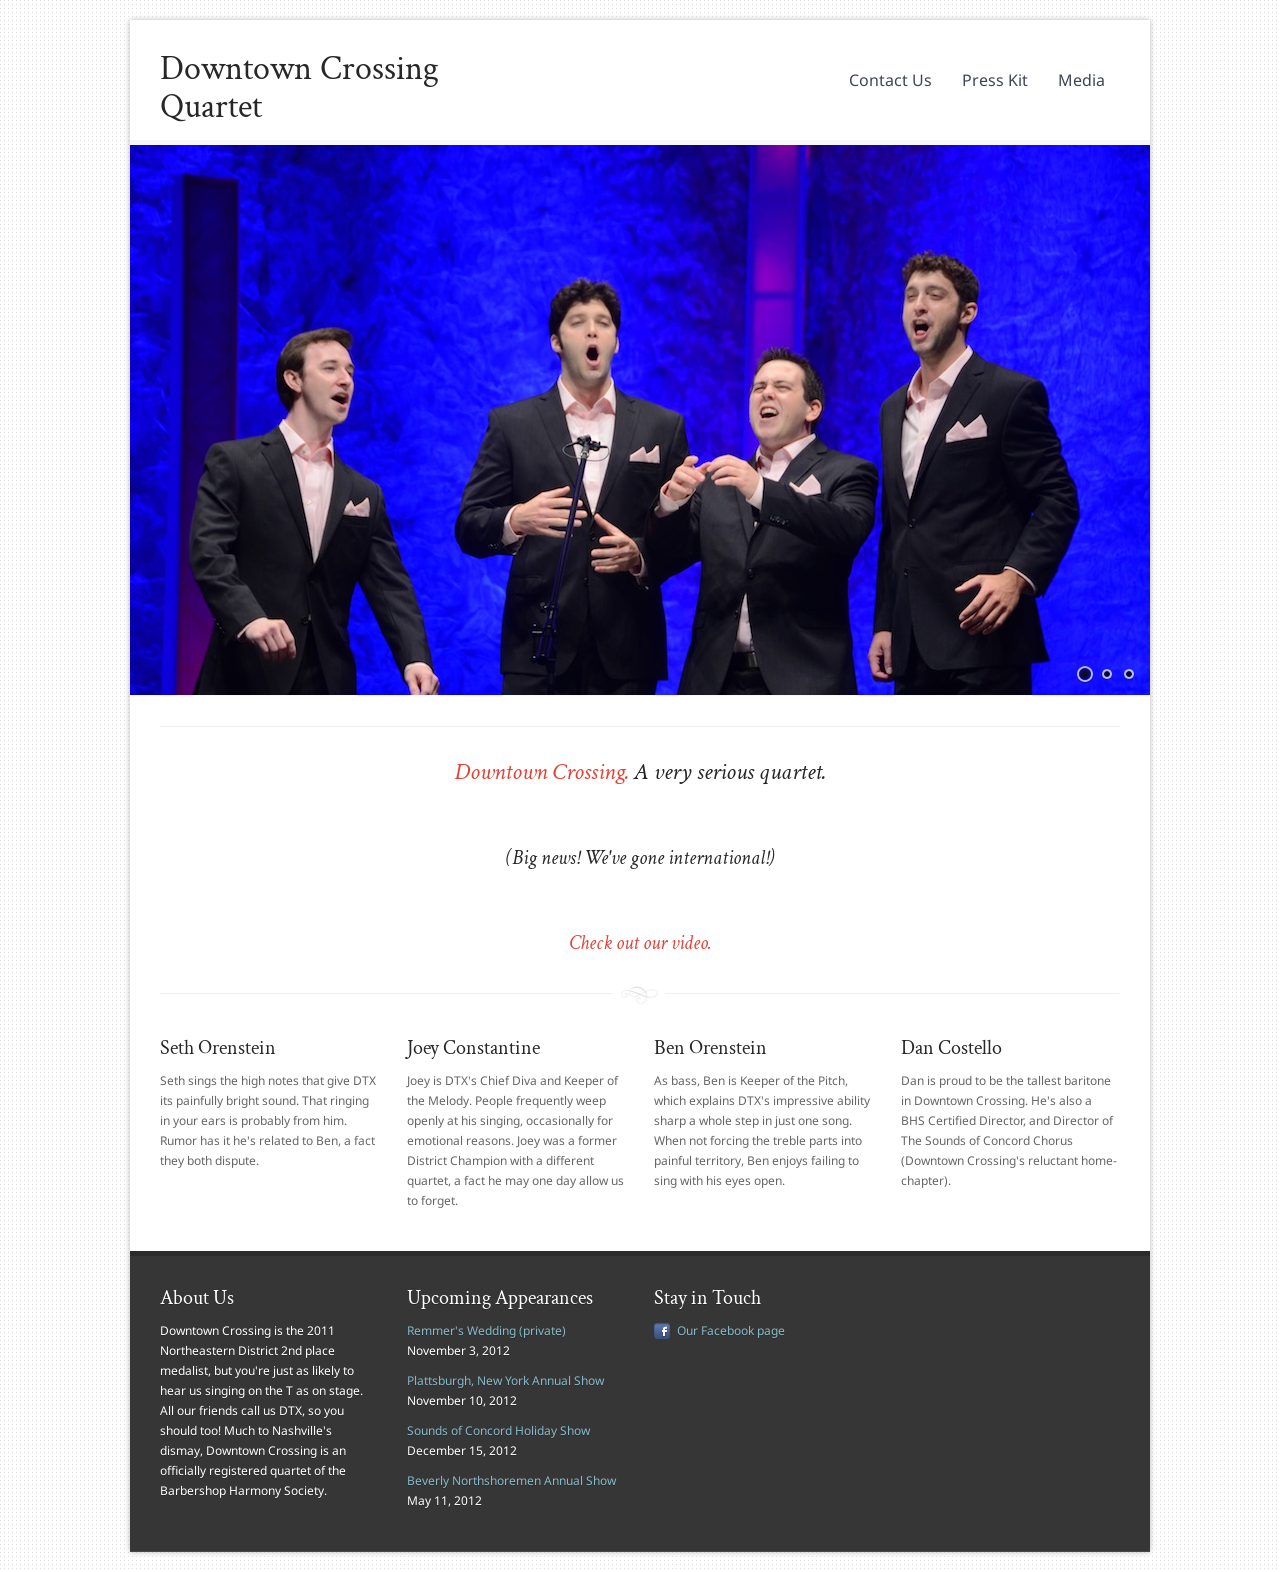
==== commit 55faace5: "Change some photos and other updates'" ====
--- a/public/index.html
+++ b/public/index.html
@@ -54,11 +54,9 @@
         <!-- MAIN CONTAINER -->
         <div id="content">
           <div id="slider3" class="nivoSlider">
-            <img src="images/dtx_slideshow/image1.jpg" width="1020" height="550" alt="" title=""/>
-            <img src="images/dtx_slideshow/international_look_in.jpg" width="1020" height="550" alt="" title=""/>
-            <img src="images/dtx_slideshow/image2.jpg" width="1020" height="550" alt="" title=""/>
-            <img src="images/dtx_slideshow/international_ben_solo.jpg" width="1020" height="550" alt="" title=""/>
-            <img src="images/dtx_slideshow/seth_derp.jpg" width="1020" height="550" alt="" title=""/>
+            <img src="images/dtx_slideshow/dtx-image1.jpg" width="1020" height="550" alt="" title=""/>
+            <img src="images/dtx_slideshow/dtx-image2.jpg" width="1020" height="550" alt="" title=""/>
+            <img src="images/dtx_slideshow/dtx-image3.jpg" width="1020" height="550" alt="" title=""/>
           </div>
           <div class="one">
             <!-- COLUMNS CONTAINER STARTS-->
@@ -78,19 +76,19 @@
           </div>
           <div class="one">
             <div class="one-fourth">
-              <h4><a href="#">Seth Orenstein</a></h4>
+              <h4>Seth Orenstein</h4>
               <p>Seth sings the high notes that give DTX its painfully bright sound. That ringing in your ears is probably from him. Rumor has it he's related to Ben, a fact they both dispute.</p>
             </div>
             <div class="one-fourth">
-              <h4><a href="#">Joey Constantine</a></h4>
+              <h4>Joey Constantine</h4>
               <p>Joey is DTX's Chief Diva and Keeper of the Melody. People frequently weep openly at his singing, occasionally for emotional reasons. Joey was a former District Champion with a different quartet, a fact he may one day allow us to forget.</p>
             </div>
             <div class="one-fourth">
-              <h4><a href="#">Ben Orenstein</a></h4>
+              <h4>Ben Orenstein</h4>
                 <p>As bass, Ben is Keeper of the Pitch, which explains DTX's impressive ability sharp a whole step in just one song. When not forcing the treble parts into painful territory, Ben enjoys failing to sing with his eyes open.</p>
             </div>
             <div class="one-fourth last">
-              <h4><a href="#">Dan Costello</a></h4>
+              <h4>Dan Costello</h4>
               <p>Dan is proud to be the tallest baritone in Downtown Crossing. He's also a BHS Certified Director, and Director of The Sounds of Concord Chorus (Downtown Crossing's reluctant home-chapter).</p>
             </div>
           </div>
@@ -116,36 +114,20 @@
                     <ul>
                       <!-- LATEST POSTS UL-->
                       <li>
-                        <a href="http://www.nedistrict.org/index.cfm?page_id=246">Harmony College Northesast</a>
-                        <p>August 11, 2012</p>
+                        <a href="">Remmer's Wedding (private)</a>
+                        <p>November 3, 2012</p>
                       </li>
                       <li>
-                        <a href="">Camden Maine Annual Show</a>
-                        <p>September 15, 2012</p>
-                      </li>
-                      <li>
-                        <a href="http://www.harmonize.com/ncchordsmen/">Hanover New Hampshire Annual Show</a>
-                        <p>September 22nd, 2012</p>
-                      </li>
-                      <li>
-                        <a href="">Brunswick Maine Annual Show</a>
-                        <p>Sept 29, 2012</p>
-                      </li>
-                      <li>
-                        <a href="http://nedistrict.org">New England District Contest</a>
-                        <p>October 19 to 21, 2012</p>
-                      </li>
-                      <li>
-                        <a href="http://www.harmonize.com/coachmen">Concord Coachmen Annual Show</a>
-                        <p>October 28, 2012</p>
-                      </li>
-                      <li>
-                        <a href="">Plattsburg New York Annual Show</a>
+                        <a href="">Plattsburgh, New York Annual Show</a>
                         <p>November 10, 2012</p>
                       </li>
                       <li>
                         <a href="http://www.soundsofconcord.org">Sounds of Concord Holiday Show</a>
                         <p>December 15, 2012</p>
+                      </li>
+                      <li>
+                        <a href="http://www.harmonize.com/northshoremen">Beverly Northshoremen Annual Show</a>
+                        <p>May 11, 2012</p>
                       </li>
                   </div>
                   <!-- COLUMN ENDS-->
--- a/public/css/style.css
+++ b/public/css/style.css
@@ -127,7 +127,7 @@
 	line-height:17px;
 }
 h1 a,h2 a,h3 a,h4 a,h5 a,h6 a {
-	color:#272727;
+	/*color:#272727;*/
 	font-family:'Crimson Text',arial,serif;
 	font-size:100%;
 }
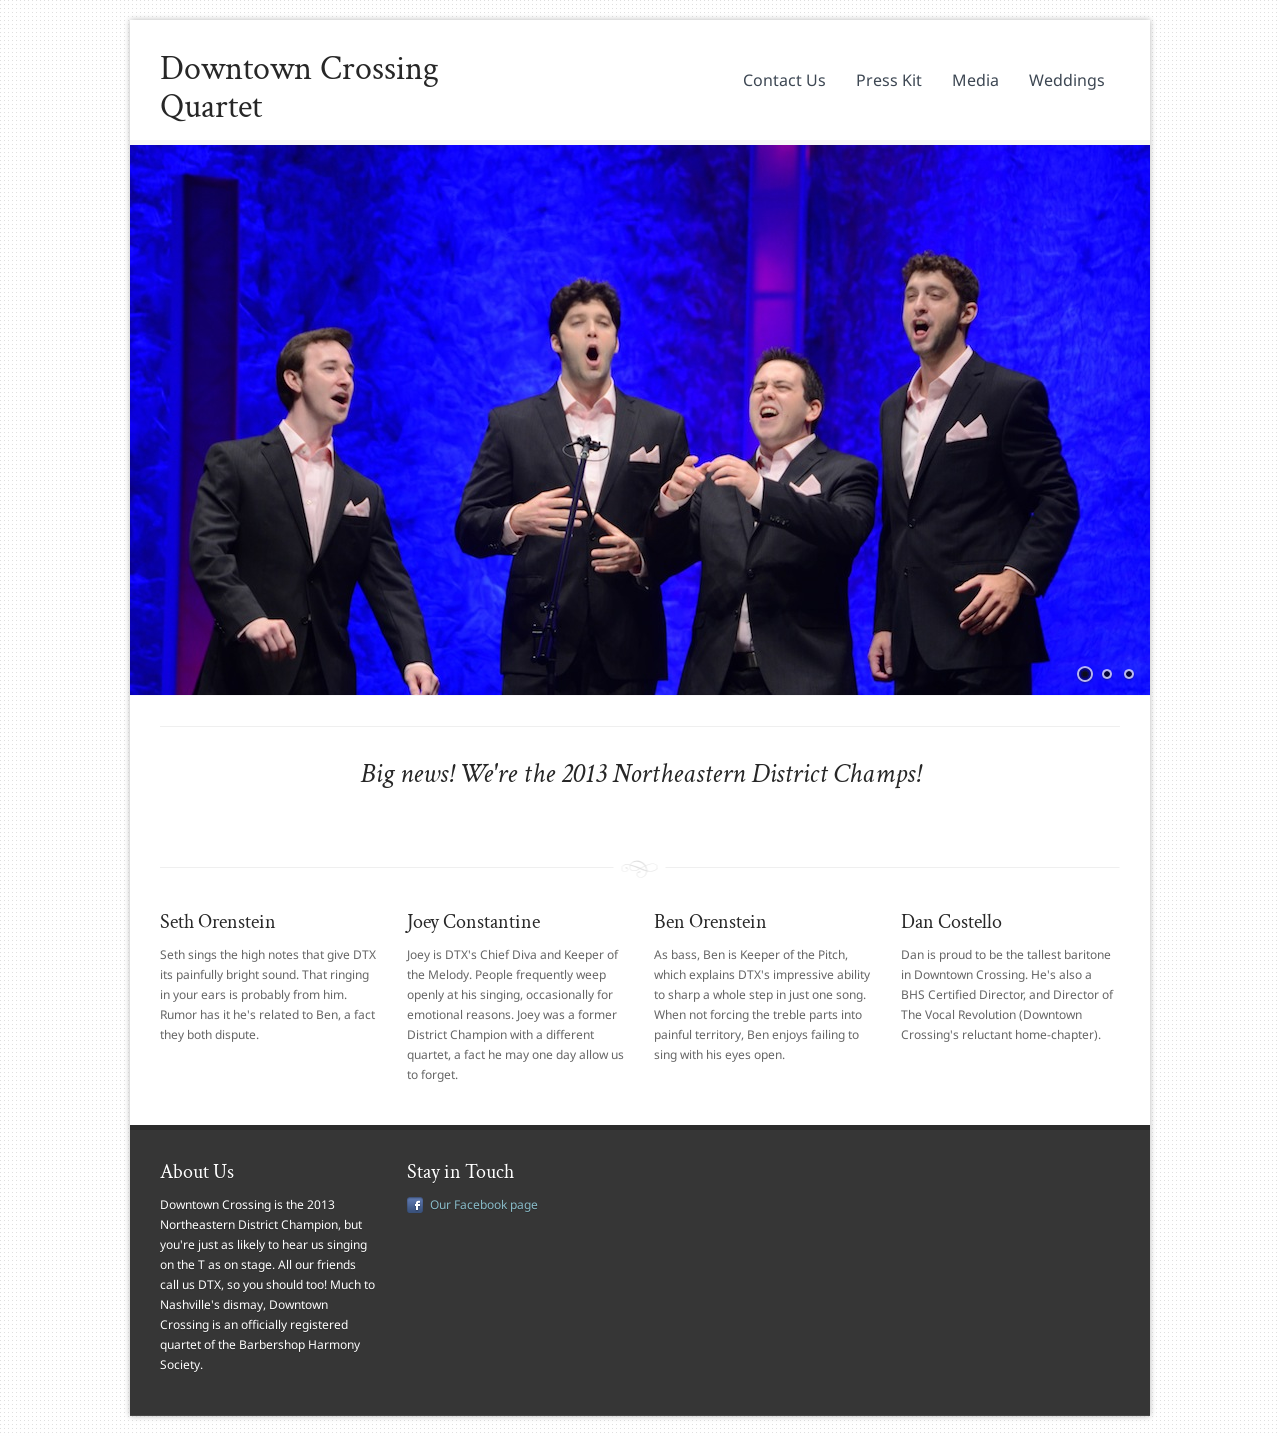
==== commit 14681a1c: "Add wedding page." ====
--- a/public/index.html
+++ b/public/index.html
@@ -2,7 +2,7 @@
 <html lang="en">
   <head>
     <meta charset="utf-8"/>
-    <title>Downtown Crossing. Derp!</title>
+    <title>Downtown Crossing - A Barbershop Quartet</title>
     <meta name="description" content="Clean &amp; Simple Template - Adventure"/>
     <meta name="keywords" content=""/>
     <!--META KEYWORDS-->
@@ -45,6 +45,7 @@
               <li><a href="mailto: danielcostello1@gmail.com" title="Contact Us">Contact Us</a></li>
               <li><a href="/presskit.html" title="Press Kit">Press Kit</a></li>
               <li><a href="/media.html" title="Press Kit">Media</a></li>
+              <li><a href="/barbershop-quartet-for-weddings.html" title="Press Kit">Weddings</a></li>
               <!--- <li><a href="#" title="Press Kit">Press Kit</a></li> -->
             </ul>
           </div>
@@ -62,15 +63,10 @@
             <!-- COLUMNS CONTAINER STARTS-->
             <div class="intro-pages">
               <!-- INTRO DIV STARTS-->
-              <h3><span class="colored">Downtown Crossing.</span> A very serious quartet.</h3> 
+              <!-- <h3><span class="colored">Downtown Crossing.</span> A very serious quartet.</h3> -->
+              <h2>Big news! We're the 2013 Northeastern District Champs!</h2>
               <br />
               <br />
-              <br />
-              <h4>(Big news! We've gone international!)</h4>
-              <br />
-              <br />
-              <br />
-              <center><h4><a href="http://www.youtube.com/watch?v=7sBKxAxFjFs&t=1m25s">Check out our video.</a></h4></center>
             </div>
             <!-- INTRO ENDS-->
           </div>
@@ -85,11 +81,11 @@
             </div>
             <div class="one-fourth">
               <h4>Ben Orenstein</h4>
-                <p>As bass, Ben is Keeper of the Pitch, which explains DTX's impressive ability sharp a whole step in just one song. When not forcing the treble parts into painful territory, Ben enjoys failing to sing with his eyes open.</p>
+                <p>As bass, Ben is Keeper of the Pitch, which explains DTX's impressive ability to sharp a whole step in just one song. When not forcing the treble parts into painful territory, Ben enjoys failing to sing with his eyes open.</p>
             </div>
             <div class="one-fourth last">
               <h4>Dan Costello</h4>
-              <p>Dan is proud to be the tallest baritone in Downtown Crossing. He's also a BHS Certified Director, and Director of The Sounds of Concord Chorus (Downtown Crossing's reluctant home-chapter).</p>
+              <p>Dan is proud to be the tallest baritone in Downtown Crossing. He's also a BHS Certified Director, and Director of The Vocal Revolution (Downtown Crossing's reluctant home-chapter).</p>
             </div>
           </div>
           <!-- COLUMNS CONTAINER ENDS-->
@@ -105,30 +101,11 @@
                   <div class="one-fourth">
                     <!-- COLUMN STARTS-->
                     <h4>About Us</h4>
-                    <p>Downtown Crossing is the 2011 Northeastern District 2nd place medalist, but you're just as likely to hear us singing on the T as on stage. All our friends call us DTX, so you should too! Much to Nashville's dismay, Downtown Crossing is an officially registered quartet of the Barbershop Harmony Society.</p>
+                    <p>Downtown Crossing is the 2013 Northeastern District Champion, but you're just as likely to hear us singing on the T as on stage. All our friends call us DTX, so you should too! Much to Nashville's dismay, Downtown Crossing is an officially registered quartet of the Barbershop Harmony Society.</p>
                   </div>
                   <!-- COLUMN ENDS-->
                   <div class="one-fourth">
                     <!-- COLUMN STARTS-->
-                    <h4>Upcoming Appearances</h4>
-                    <ul>
-                      <!-- LATEST POSTS UL-->
-                      <li>
-                        <a href="">Remmer's Wedding (private)</a>
-                        <p>November 3, 2012</p>
-                      </li>
-                      <li>
-                        <a href="">Plattsburgh, New York Annual Show</a>
-                        <p>November 10, 2012</p>
-                      </li>
-                      <li>
-                        <a href="http://www.soundsofconcord.org">Sounds of Concord Holiday Show</a>
-                        <p>December 15, 2012</p>
-                      </li>
-                      <li>
-                        <a href="http://www.harmonize.com/northshoremen">Beverly Northshoremen Annual Show</a>
-                        <p>May 11, 2012</p>
-                      </li>
                   </div>
                   <!-- COLUMN ENDS-->
                   <div class="one-fourth">
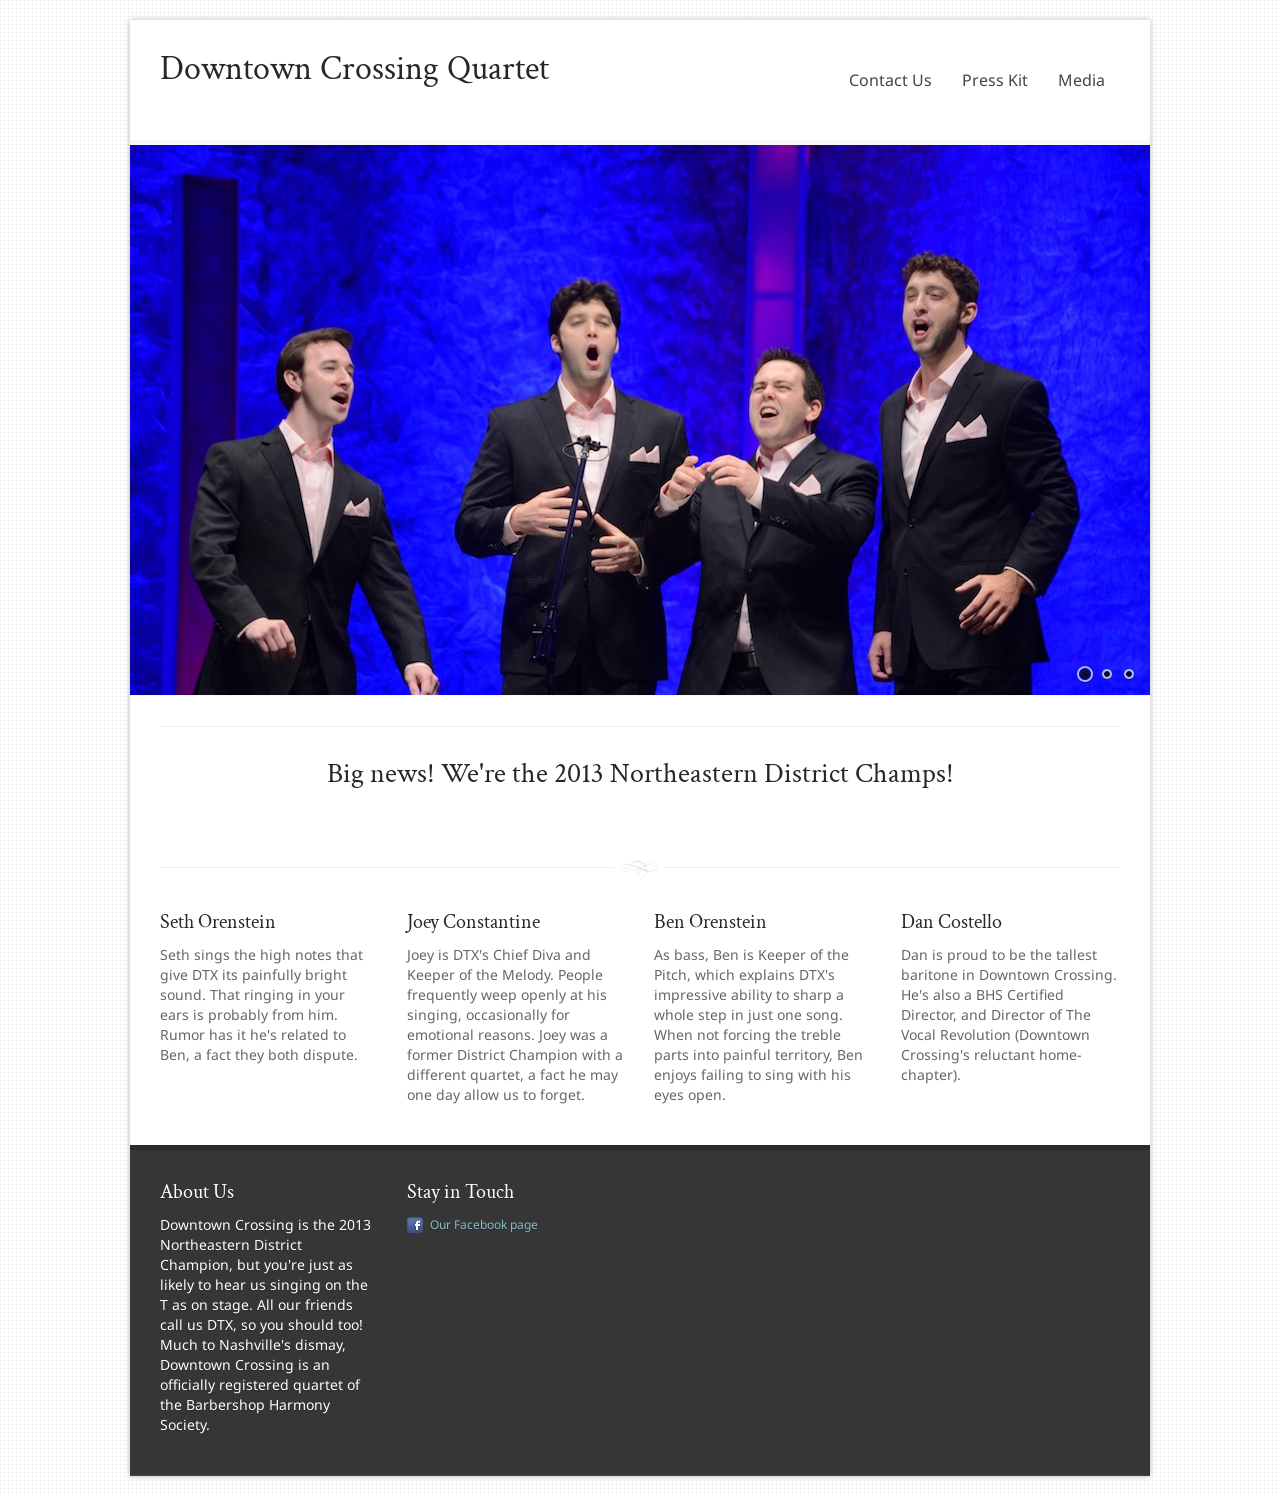
==== commit a8ce336d: "Flesh out wedding page" ====
--- a/public/index.html
+++ b/public/index.html
@@ -45,8 +45,7 @@
               <li><a href="mailto: danielcostello1@gmail.com" title="Contact Us">Contact Us</a></li>
               <li><a href="/presskit.html" title="Press Kit">Press Kit</a></li>
               <li><a href="/media.html" title="Press Kit">Media</a></li>
-              <li><a href="/barbershop-quartet-for-weddings.html" title="Press Kit">Weddings</a></li>
-              <!--- <li><a href="#" title="Press Kit">Press Kit</a></li> -->
+              <!-- <li><a href="/barbershop-quartet-for-weddings.html" title="Press Kit">Weddings</a></li>-->
             </ul>
           </div>
           <!-- MAIN NAVIGATION ENDS-->
--- a/public/css/style.css
+++ b/public/css/style.css
@@ -6,14 +6,13 @@
 
 /*
 	01-RESET CSS
-	02- BODY , HEADINGS & TABLES
+	02-BODY, HEADINGS & TABLES
 	03-FORMS
 	04-BASIC STYLES
 	05-GRID
 	06-NAVIGATION
 	07-SLIDERS
 	08-FOOTER
-	09-PORTFOLIO
 	10-BUTTONS
 	11-PRICING BOXES &  TABLES
 	12-GRID HOMEPAGE
@@ -102,6 +101,9 @@
 	color:#272727;
 	margin-bottom:10px;
 }
+p  {
+        font-size:14px;
+}
 h1 {
 	font-size:34px;
 	line-height:38px;
@@ -164,114 +166,6 @@
 /*------------------TABLE STYLES ENDS------------------*/
 /*-------------------------------------------------------*/
 
-/*-------------------------------------------------------*/
-/*------------------03 - FORM STYLE------------------*/
-/*-------------------------------------------------------*/
-label {
-	font-weight:normal;
-	display:block;
-	color:#7f7f7f;
-}
-input[type=text],input[type=password],input.text,input.title,textarea {
-	background-color:#FFF;
-	border:1px solid #ebebeb;
-	font-size:11px;
-}
-input[type=text]:focus,input[type=password]:focus,input.text:focus,input.title:focus,textarea:focus {
-	border-color:#88bbc8;
-	-moz-box-shadow: 0 0px 3px #88bbc8;
-	-webkit-box-shadow: 0 0px 3px #88bbc8;
-	box-shadow: 0 0px 3px #88bbc8;
-}
-select {
-	background-color:#fff;
-	border-width:1px;
-	border-style:solid;
-}
-input[type=text],input[type=password],input.text,input.title,textarea,select {
-	margin:5px 0;
-}
-input.text,input.title {
-	width:200px;
-	padding:5px;
-}
-input.title {
-	font-size:1.5em;
-}
-textarea {
-	width:450px;
-	height:180px;
-	padding:5px;
-}
-form.inline {
-	line-height:3;
-}
-form.inline p {
-	margin-bottom:0;
-}
-.search-input{
-	background:#FFF url("../images/search-bg.png")  right no-repeat;
-	padding:6px;
-	border-radius:3px;
-	-moz-border-radius:3px;
-	-webkit-border-radius:3px;
-	width:200px;
-	color:#c6c6c6;
-	
-}
-.search-place{
-	margin-left:25px;
-}
-.required {
-	color:#ed1c24;color:#e64135;
-}
-.required {
-	color:#ed1c24;
-}
-.error{color:#e64135;text-align:right;font-size:11px;}
-.success{color:#acd373;text-align:right;font-size:11px;}
-.simple-error,.simple-alert,.simple-notice,.simple-success,.simple-info {
-	
-	padding:0.8em;
-	margin-bottom:1em;
-	border:1px solid #ddd;
-}
-.simple-error,.simple-alert {
-	background:#fbe3e4;
-	border-color:#fbc2c4;
-	color:#e64135;
-}
-.simple-notice {
-	background:#fff6bf;
-	color:#514721;
-	border-color:#ffd324;
-}
-.simple-success {
-	background:#e6efc2;
-	color:#264409;
-	border-color:#c6d880;
-}
-.simple-info {
-	background:#d5edf8;
-	color:#205791;
-	border-color:#92cae4;
-}
-.simple-error a,.simple-alert a {
-	color:#8a1f11;
-}
-.simple-notice a {
-	color:#514721;
-}
-.simple-success a {
-	color:#264409;
-}
-.simple-info a {
-	color:#205791;
-}
-#sign-up-form input,#sign-up-form select{padding:7px 10px;width:250px;border:1px solid #cccccc;}
-#sign-up-form  #Mysubmitted{width:105px!important;padding:5px 10px;border:none;color:#FFF;}
-#round-form input,#round-form select{padding:7px 10px;width:250px;border:1px solid #cccccc;border-radius:4px;-moz-border-radius:4px;-webkit-border-radius:4px;}
-#round-form input:focus,#round-form select:focus{border-color:#72c2e7;-moz-box-shadow: 0 0px 5px #72c2e7;-webkit-box-shadow: 0 0px 5px #72c2e7;box-shadow: 0 0px 5px #72c2e7;}
 /*-------------------------------------------------------*/
 /*-------------------------------------------------------*/
 /* ------------------04 - BASIC STYLE
@@ -318,8 +212,7 @@
 a#logo {
 	display:block;
 	float:left;
-	width:290px;
-	height:60px;
+	width:390px;
 }
 .slideshow {	
 	
@@ -538,7 +431,6 @@
 .intro-pages  h1,.intro-pages  h2,.intro-pages  h3,.intro-pages  h4{
 	text-align:center;
 	margin-bottom:0;	
-	font-style:italic;
 }
 .intro-pages  a {
 	color:#e64135;
@@ -972,142 +864,6 @@
 /*-------------------------------------------------------------------------------------------------*/
 					/*FOOTER ENDS*/
 /*-------------------------------------------------------------------------------------------------*/	
-/*-------------------------------------------------------------------------------------------------*/
-					/*09 - PORTFOLIO*/
-/*-------------------------------------------------------------------------------------------------*/	
-.portfolio-item-preview {
-	display:block;
-	background:url(../images/bg-fade.png) no-repeat center center;
-	
-
-}
-.portfolio-img{}
-.bordered-img {
-	border:5px solid #f8f8f8;
-}
-.pretty-box{
-	background-color:#f8f8f8;
-	background:-moz-linear-gradient(center bottom , #f8f8f8 0px, #FFF 100%) repeat scroll 0 0 transparent;
-	background:-webkit-gradient(linear,left bottom,left top, color-stop(0, #f8f8f8),color-stop(1, #FFF));
-	border:1px solid #ebebeb !important;
-	padding:4px;
-}
-.pretty-box:hover {	
-	border:1px solid #556074 !important;
-	-moz-box-shadow:0 0px 3px #e7e7e7;
-	box-shadow: 0 0px 3px #e7e7e7;
-	-webkit-box-shadow: 0 0px 3px #e7e7e7;
-	-o-box-shadow: 0 1px 3px #e7e7e7;
-}
-#portfolio {
-	width: 960px;
-	float: left;
-}
-.portfolio-container ul li a.hide {
-	display: none;
-}
-.portfolio-container {
-	padding: 0px;
-	display: block;
-	width: 990px;
-	float: left;
-	height:auto;
-	margin-top: 0px;
-	margin-left: 0px;
-	margin-bottom: 0px;
-	margin-right: -30px;
-}
-.portfolio-container ul {
-	list-style-type: none;
-	margin: 0px;
-	padding-left: 0px;
-	padding-top:10px;
-}
-/***************************************************
-		  FILTERABLE   PORTFOLIO 
-***************************************************/
-#filterable  {
-	display: inline;
-	float: right;
-	margin-bottom: 20px;
-	margin-right:20px;
-
-}
-#filterable li {
-	float: left;
-	margin-left: 25px;
-	
-}
-#filterable li a {
-	display: block;
-	color: #aaa;
-	font: bold 11px arial;
-	text-decoration: none;
-	text-align: center;
-	width: 100%;
-	height: auto;
-	padding:2px 5px;
-	margin:5px;
-	background: #fafafa;
-	-moz-border-radius: 4px;
-	border-radius: 4px;
-	border-top: 1px solid #f0f0f0;
-	-webkit-box-shadow: 
-		inset 0 0 25px #fafafa,
-		0 1px 0 #cecece,
-		0 2px 0 #c9c9c9,
-		0 2px 3px #4a4a4a;
-	-moz-box-shadow: 
-		inset 0 0 25px #fafafa,
-		0 1px 0 #cecece,
-		0 2px 0 #c9c9c9,
-		0 2px 3px #4a4a4a;
-	box-shadow: 
-		inset 0 0 25px #fafafa,
-		0 1px 0 #cecece,
-		0 2px 0 #c9c9c9,
-		0 2px 3px #4a4a4a;
-	text-shadow: 0px 1px 0px #f5f5f5;
-}
-
-#filterable li.current a {
-	color: #e64135;
-	background: #fafafa;
-	margin: 7px 5px 3px;
-	-webkit-box-shadow:
-		inset 0 0 25px #e4e4e4,
-		0 0 3px #333;
-	-moz-box-shadow: 
-		inset 0 0 25px #e4e4e4,
-		0 0 3px #333;
-	box-shadow: 
-		inset 0 0 25px #e4e4e4,
-		0 0 3px #333;
-	border-top: 1px solid #eee;
-}
-#filterable li h5{
-	float: left;
-	margin-top: 5px;
-	
-}
-/*-------------------------------------------------------------------------------------------------*/
-		/*PORTFOLIO DETAILS NAVIGATION*/
-/*-------------------------------------------------------------------------------------------------*/
-.portfolio-details-nav{float:right;width:100%;margin-bottom:15px;}
-#prev,#next {
-	display:block;
-	float:right;
-	padding:4px 9px;
-	margin-right:5px;
-	border:1px solid #d7d7d7;
-	background-color:#ffffff;	
-}
-#prev:hover,#next:hover {
-	background-color:#F7F7F7;
-}
-#prev a:hover,#next a:hover {
-	text-decoration:none!important;
-}
 /*-------------------------------------------------------------------------------------------------*/
 					/*10 - BUTTONS*/
 /*-------------------------------------------------------------------------------------------------*/	
@@ -1671,36 +1427,6 @@
 	background: -webkit-linear-gradient(top, #b576ad, #9a4d90); 
 	background: -webkit-gradient(linear, left top, left bottom, color-stop(0, #b576ad), color-stop(1, #9a4d90));
 	}
-/*-----------------------*/
-/* PRICING TABLE  */
-/*-----------------------*/
-.pricing-pricing-table-box-container{ width:960px;}
-.pricing-table-box-container ul{ margin:0px; border-bottom:1px solid #dcdcdc; float:left; }
-.pricing-table-box-container ul li{ float:left; list-style-type:none; padding:15px 0px 10px 0px ; line-height:normal; color:#707070 !important; min-height:22px; }
-.pricing-table-box-container ul li h4{ margin:0px; font-size:14px;}
-.pricing-table-box-container ul li.one{
-	width:465px; 
-	padding-left:20px;
- }
-.pricing-table-box-container ul li.one:hover{ 
-	background:#e3f7ba;cursor:pointer;
-	-webkit-transition: all 0.25s ease;
-	-moz-transition: all 0.25s ease;
-	-o-transition: all 0.25s ease;
-	-ms-transition: all 0.25s ease;
-	transition: all 0.25s ease;
-}
-	.pricing-table-box-container ul li.two{ width:155px; text-align:center; border-left:1px solid #dcdcdc; }
-	.pricing-table-box-container ul li.three{ width:155px; text-align:center; border-left:1px solid #dcdcdc; }
-	.pricing-table-box-container ul li.four{ width:155px; text-align:center; border-left:1px solid #dcdcdc; }
-	ul.pricing-table-header li{ }
-	ul.pricing-table-white{ background-color:#FFF; float:left;}
-	ul.pricing-table-white li.one{ width:475px; padding-left:10px; }
-	ul.pricing-table-grey{ background-color:#fafafa}
-	ul.pricing-table-grey li.one{ width:475px; padding-left:10px; }
-	ul.tbl-price{ border:0px; font-size:18px;}
-	.icontable{width:25px; margin-right:10px;}
-	.icontable img{vertical-align:middle;}
 
 /*------------------------------------------------------------*/
 			/*12- GRID HOMEPAGE*/
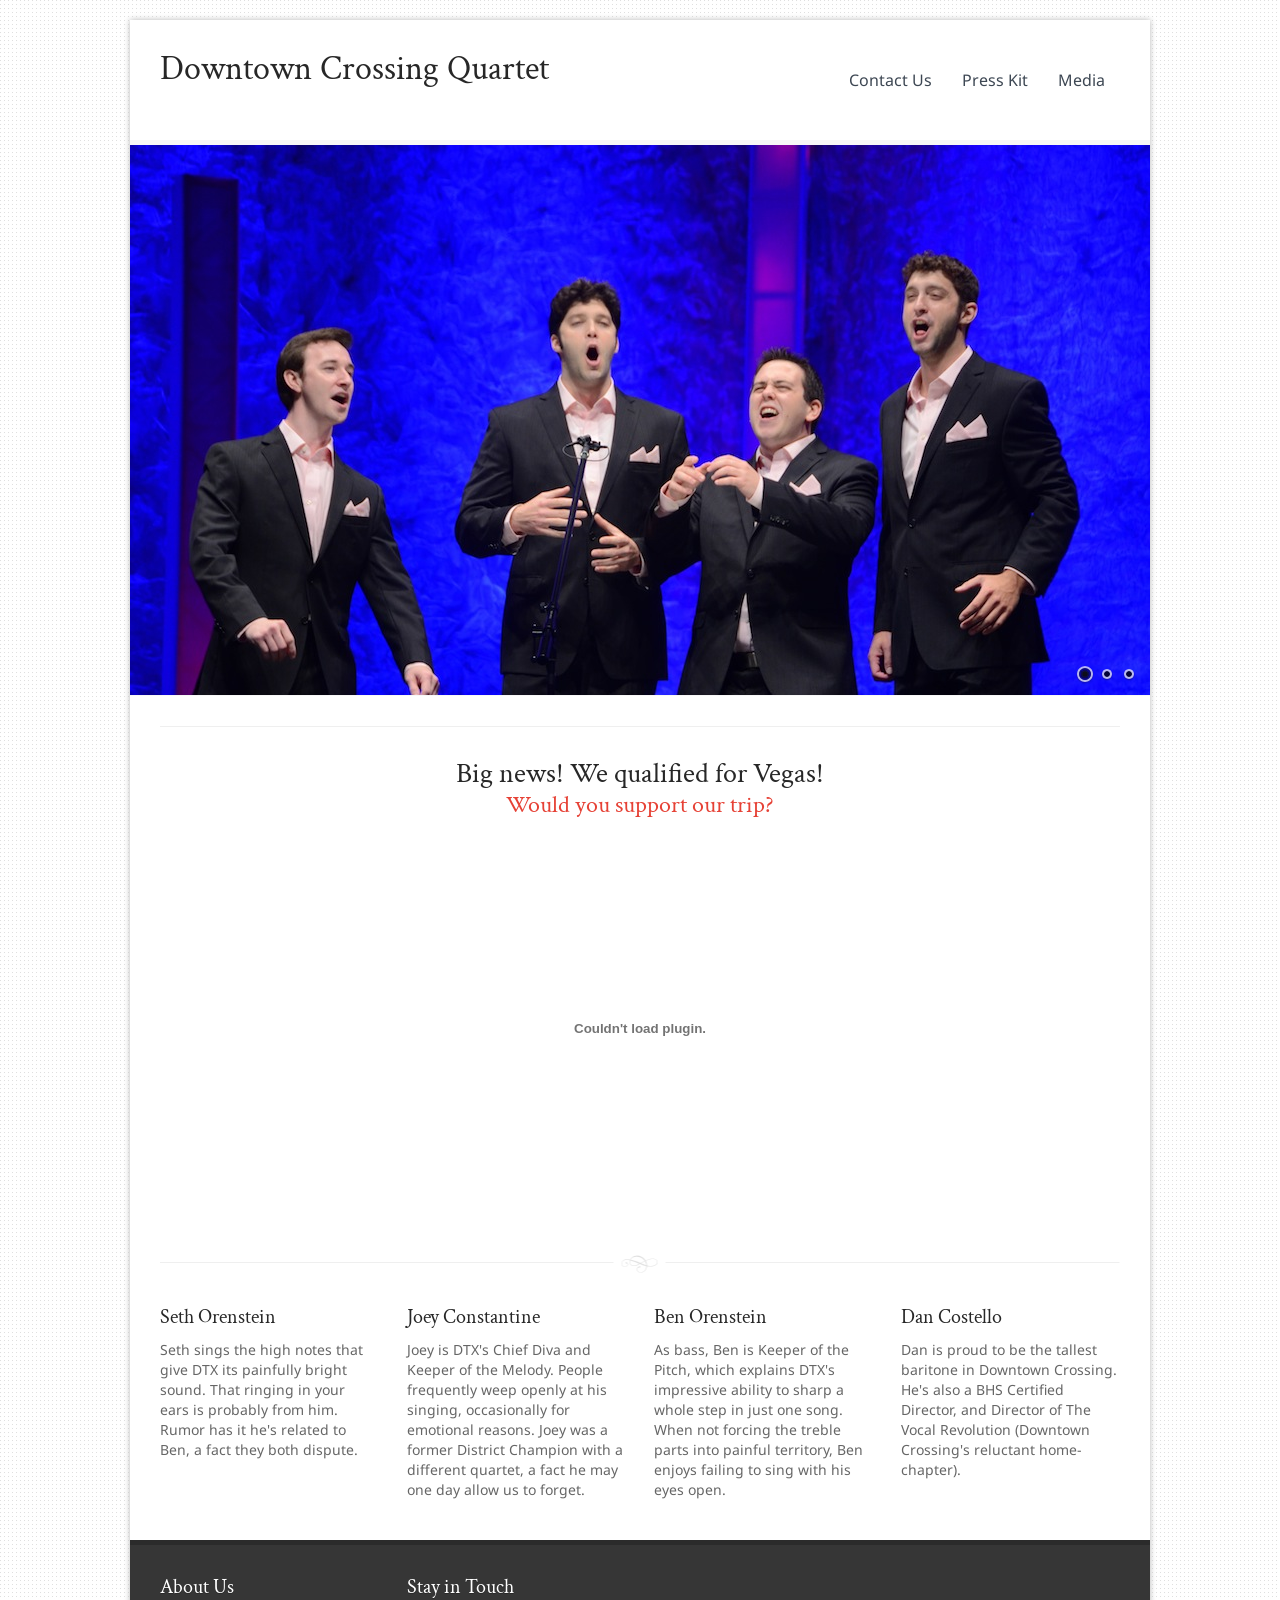
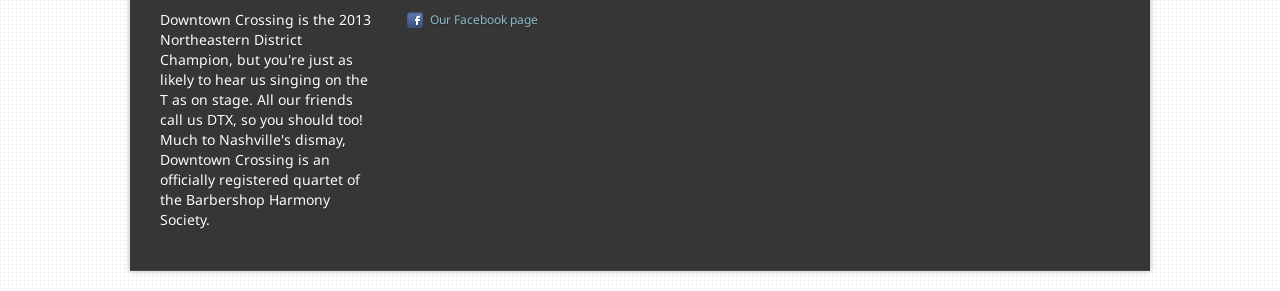
==== commit 0a85083f: "Finish wedding page" ====
--- a/public/index.html
+++ b/public/index.html
@@ -63,8 +63,24 @@
             <div class="intro-pages">
               <!-- INTRO DIV STARTS-->
               <!-- <h3><span class="colored">Downtown Crossing.</span> A very serious quartet.</h3> -->
-              <h2>Big news! We're the 2013 Northeastern District Champs!</h2>
+              <h2>Big news! We qualified for Vegas!</h2>
+              <h3><a href="http://www.gofundme.com/dtxlasvegas">Would you support our trip?</a></h3>
               <br />
+              <br />
+
+              <h2>
+                <object classid="clsid:D27CDB6E-AE6D-11cf-96B8-444553540000"
+                width="258" height="338" title="Would you consider donating?"
+                type="application/x-shockwave-flash"><param name="movie"
+                value="//funds.gofundme.com/Widgetflex.swf" /><param
+                name="quality" value="high" /><param name="flashvars"
+                value="page=dtxlasvegas&template=1" /><param name="wmode"
+                value="transparent" /><embed allowScriptAccess="always"
+                src="//funds.gofundme.com/Widgetflex.swf" quality="high"
+                flashVars="page=dtxlasvegas&template=1"
+                type="application/x-shockwave-flash" wmode="transparent"
+                width="258" height="338"></embed></object> <br />
+              </h2>
               <br />
             </div>
             <!-- INTRO ENDS-->
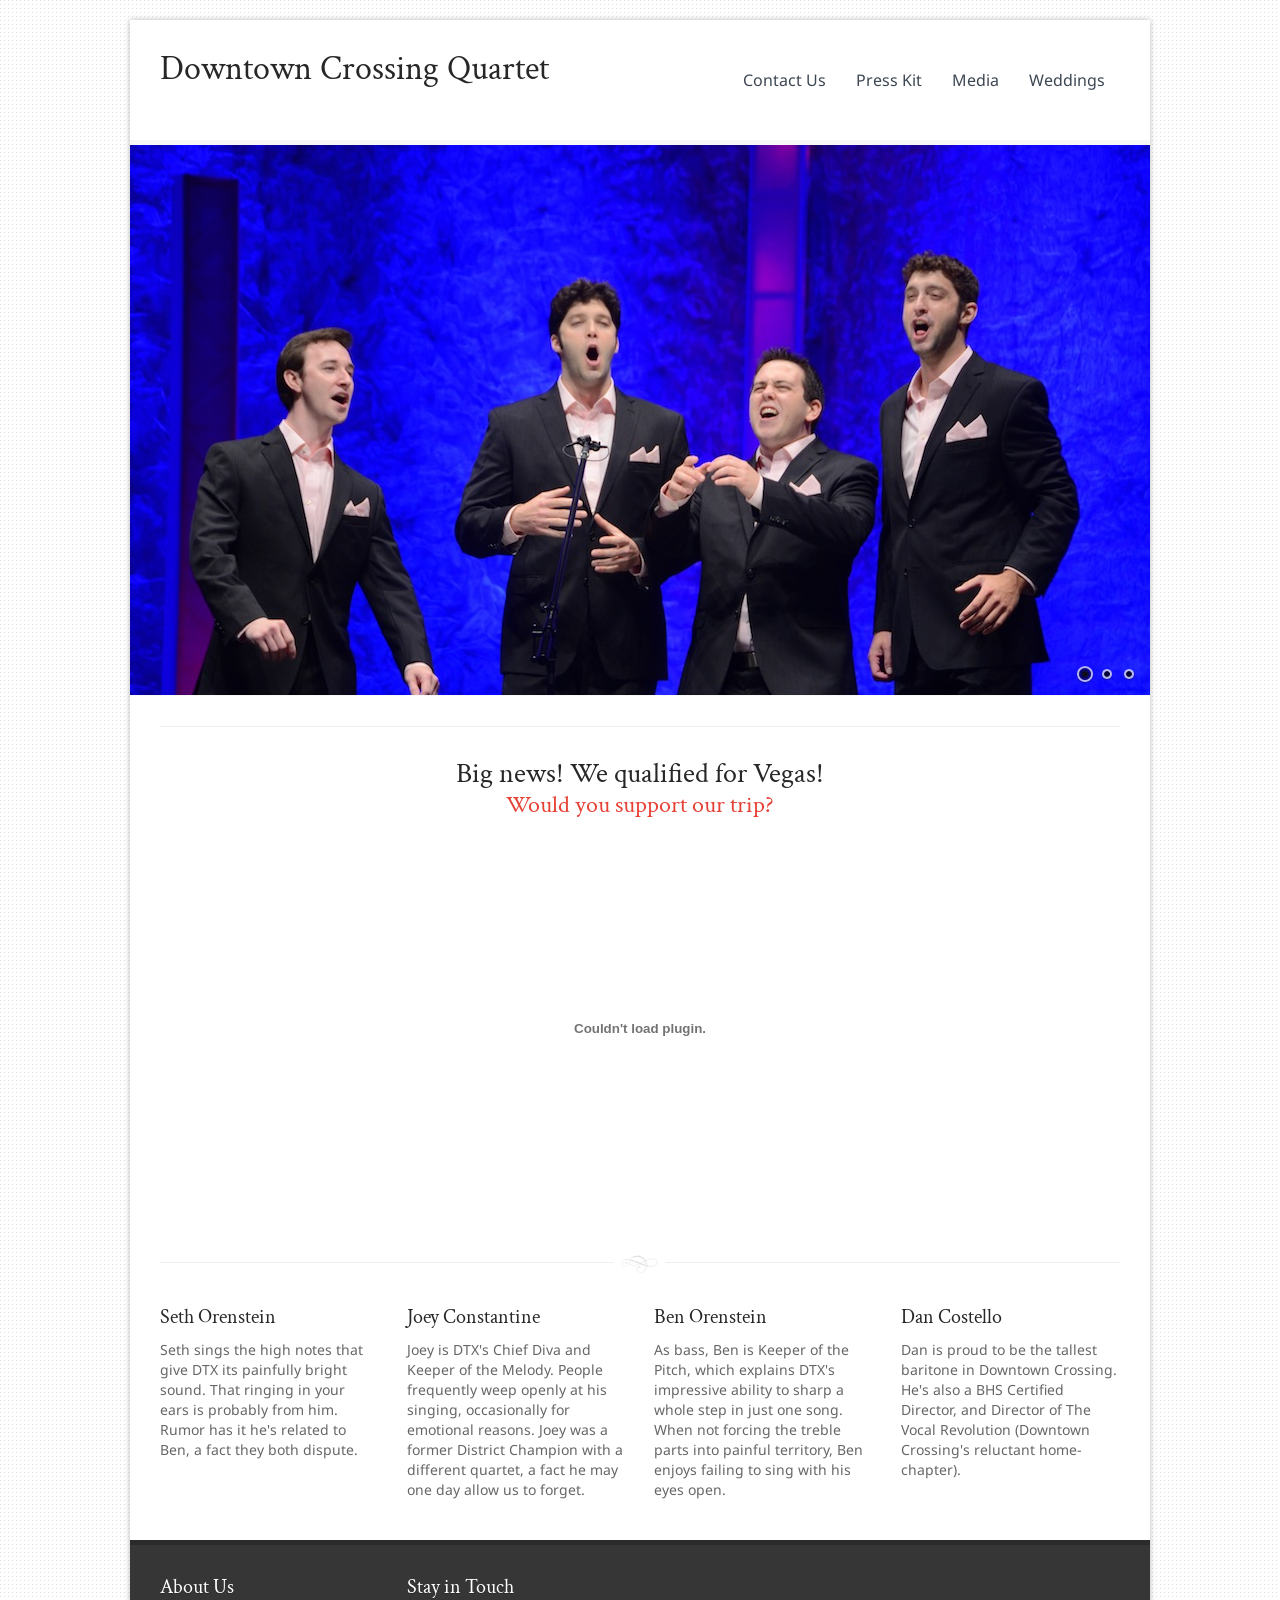
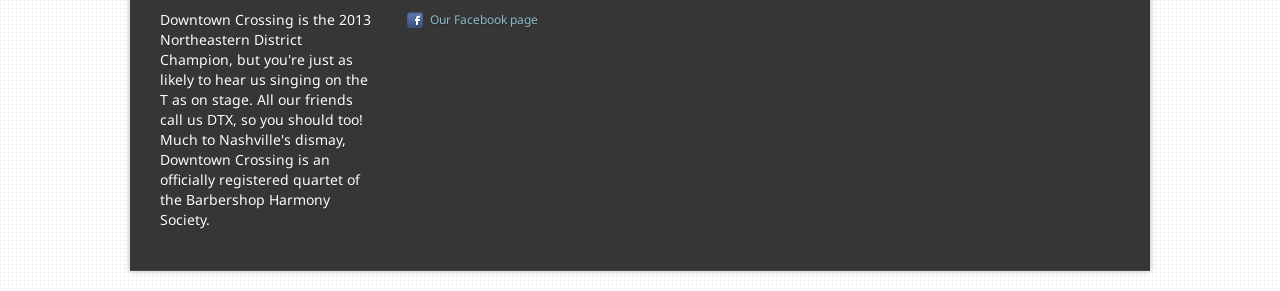
==== commit 30fd7625: "Add Wedding link. Update video on Media." ====
--- a/public/index.html
+++ b/public/index.html
@@ -44,7 +44,8 @@
             <ul>
               <li><a href="mailto: danielcostello1@gmail.com" title="Contact Us">Contact Us</a></li>
               <li><a href="/presskit.html" title="Press Kit">Press Kit</a></li>
-              <li><a href="/media.html" title="Press Kit">Media</a></li>
+              <li><a href="/media.html" title="Media">Media</a></li>
+              <li><a href="/barbershop-quartet-for-weddings.html" title="Weddings">Weddings</a></li>
               <!-- <li><a href="/barbershop-quartet-for-weddings.html" title="Press Kit">Weddings</a></li>-->
             </ul>
           </div>
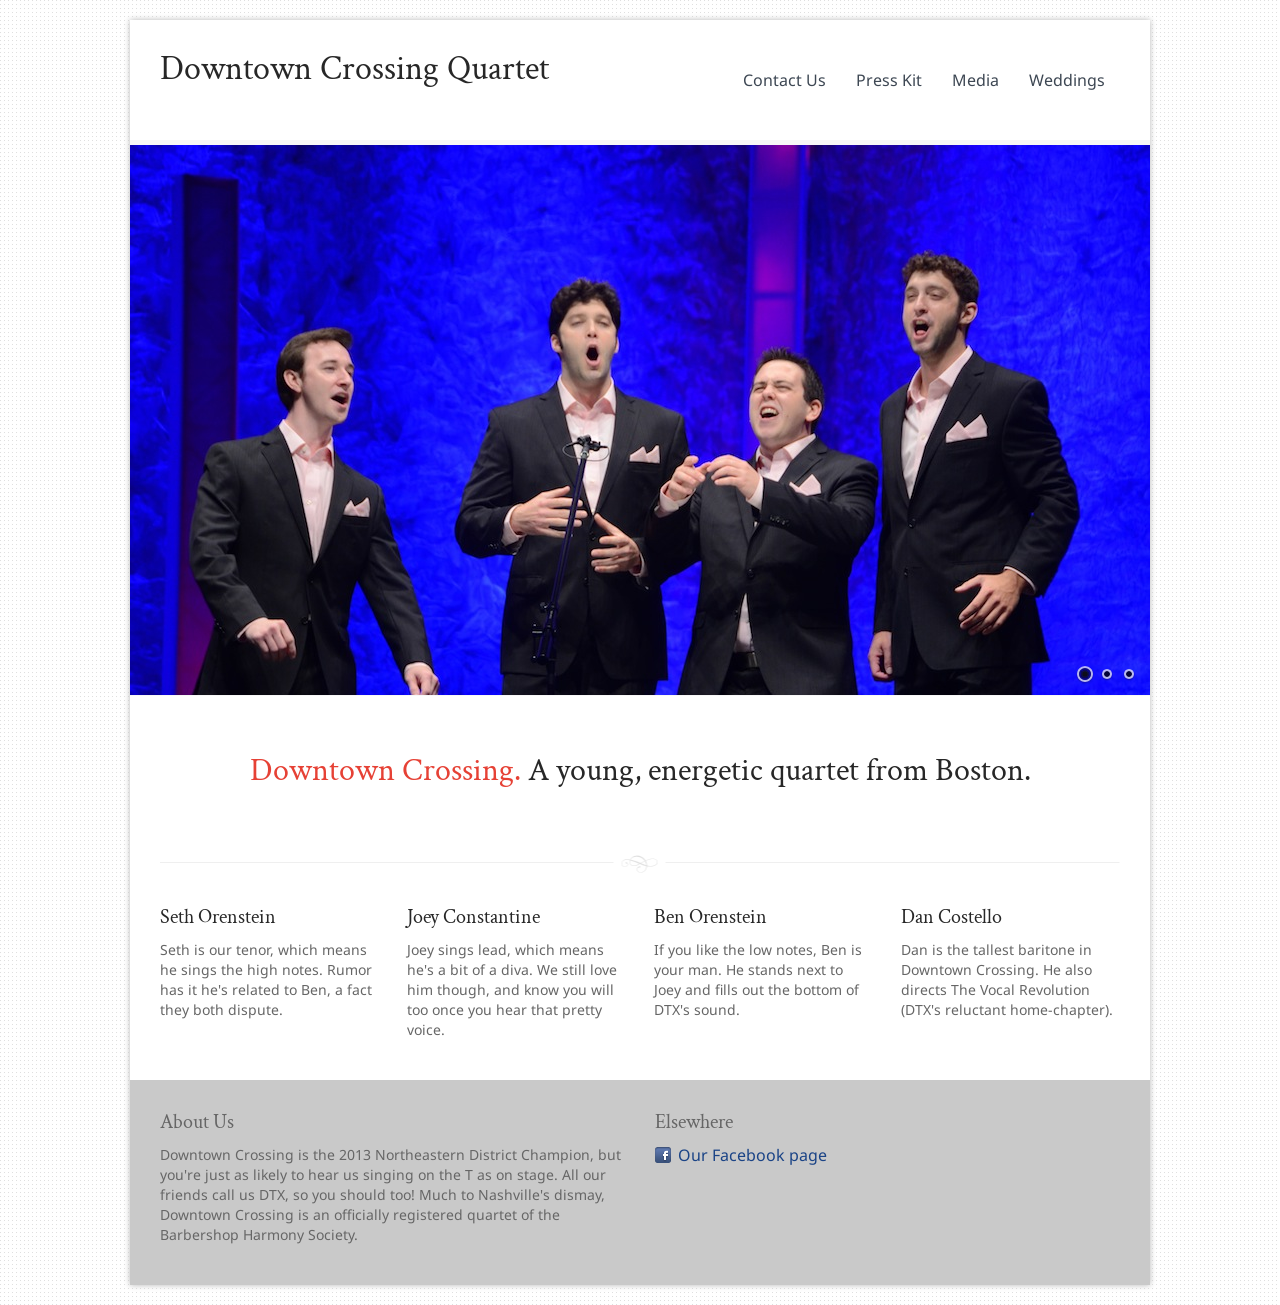
==== commit 9bc0a10f: "Tweak bios. Commit some old changes too. Restyle footer." ====
--- a/public/index.html
+++ b/public/index.html
@@ -63,25 +63,8 @@
             <!-- COLUMNS CONTAINER STARTS-->
             <div class="intro-pages">
               <!-- INTRO DIV STARTS-->
-              <!-- <h3><span class="colored">Downtown Crossing.</span> A very serious quartet.</h3> -->
-              <h2>Big news! We qualified for Vegas!</h2>
-              <h3><a href="http://www.gofundme.com/dtxlasvegas">Would you support our trip?</a></h3>
+              <h3><span class="colored">Downtown Crossing.</span> A young, energetic quartet from Boston.</h3>
               <br />
-              <br />
-
-              <h2>
-                <object classid="clsid:D27CDB6E-AE6D-11cf-96B8-444553540000"
-                width="258" height="338" title="Would you consider donating?"
-                type="application/x-shockwave-flash"><param name="movie"
-                value="//funds.gofundme.com/Widgetflex.swf" /><param
-                name="quality" value="high" /><param name="flashvars"
-                value="page=dtxlasvegas&template=1" /><param name="wmode"
-                value="transparent" /><embed allowScriptAccess="always"
-                src="//funds.gofundme.com/Widgetflex.swf" quality="high"
-                flashVars="page=dtxlasvegas&template=1"
-                type="application/x-shockwave-flash" wmode="transparent"
-                width="258" height="338"></embed></object> <br />
-              </h2>
               <br />
             </div>
             <!-- INTRO ENDS-->
@@ -89,61 +72,54 @@
           <div class="one">
             <div class="one-fourth">
               <h4>Seth Orenstein</h4>
-              <p>Seth sings the high notes that give DTX its painfully bright sound. That ringing in your ears is probably from him. Rumor has it he's related to Ben, a fact they both dispute.</p>
+              <p>Seth is our tenor, which means he sings the high notes. Rumor
+              has it he's related to Ben, a fact they both dispute.</p>
             </div>
             <div class="one-fourth">
               <h4>Joey Constantine</h4>
-              <p>Joey is DTX's Chief Diva and Keeper of the Melody. People frequently weep openly at his singing, occasionally for emotional reasons. Joey was a former District Champion with a different quartet, a fact he may one day allow us to forget.</p>
+              <p>Joey sings lead, which means he's a bit of a diva. We still
+              love him though, and know you will too once you hear that pretty
+              voice. </p>
             </div>
             <div class="one-fourth">
               <h4>Ben Orenstein</h4>
-                <p>As bass, Ben is Keeper of the Pitch, which explains DTX's impressive ability to sharp a whole step in just one song. When not forcing the treble parts into painful territory, Ben enjoys failing to sing with his eyes open.</p>
+              <p>If you like the low notes, Ben is your man. He stands next
+              to Joey and fills out the bottom of DTX's sound.</p>
             </div>
             <div class="one-fourth last">
               <h4>Dan Costello</h4>
-              <p>Dan is proud to be the tallest baritone in Downtown Crossing. He's also a BHS Certified Director, and Director of The Vocal Revolution (Downtown Crossing's reluctant home-chapter).</p>
+              <p>Dan is the tallest baritone in Downtown Crossing. He also
+              directs The Vocal Revolution (DTX's reluctant home-chapter).</p>
             </div>
           </div>
           <!-- COLUMNS CONTAINER ENDS-->
           ﻿
          <div id="footer-wrapper">
-           <!-- FOOTER WRAPPER STARTS-->
           <div id="footer-container">
-              <!-- FOOTER CONTAINER STARTS-->
               <div id="footer">
-                <!-- FOOTER STARTS-->
                 <div class="one">
-                  <!-- COLUMN CONTAINER STARTS-->
+                  <div class="one-half">
+                    <h4>About Us</h4>
+                    <p>Downtown Crossing is the 2013 Northeastern District
+                    Champion, but you're just as likely to hear us singing on
+                    the T as on stage. All our friends call us DTX, so you
+                    should too! Much to Nashville's dismay, Downtown Crossing
+                    is an officially registered quartet of the Barbershop
+                    Harmony Society.</p>
+                  </div>
                   <div class="one-fourth">
-                    <!-- COLUMN STARTS-->
-                    <h4>About Us</h4>
-                    <p>Downtown Crossing is the 2013 Northeastern District Champion, but you're just as likely to hear us singing on the T as on stage. All our friends call us DTX, so you should too! Much to Nashville's dismay, Downtown Crossing is an officially registered quartet of the Barbershop Harmony Society.</p>
                   </div>
-                  <!-- COLUMN ENDS-->
                   <div class="one-fourth">
-                    <!-- COLUMN STARTS-->
-                  </div>
-                  <!-- COLUMN ENDS-->
-                  <div class="one-fourth">
-                    <!-- COLUMN STARTS-->
-                    <h4>Stay in Touch</h4>
+                    <h4>Elsewhere</h4>
                     <ul class="social-links">
-                      <!-- SOCIAL LINKS STARTS-->
                       <li><img src="images/icons/facebook.png" width="16" height="16" alt="#"/><a href="http://www.facebook.com/pages/Downtown-Crossing-Quartet/197251830294886">Our Facebook page</a></li>
                     </ul>
-                    <!-- SOCIAL LINKS ENDS-->
                   </div>
-                  <!-- COLUMN ENDS-->
                   <div class="one-fourth last">
-                    <!-- COLUMN STARTS-->
                   </div>
-                  <!-- COLUMN ENDS-->
                 </div>
-                <!-- COLUMN CONTAINER ENDS-->
               </div>
-              <!-- FOOTER ENDS-->
             </div>
-            <!-- FOOTER CONTAINER ENDS-->
           </div>
         </div>
       </div>
@@ -151,6 +127,4 @@
   </div>
 </div>
 </body>
-<!--BODY ENDS  -->
 </html>
-<!--HTML ENDS  -->
--- a/public/css/style.css
+++ b/public/css/style.css
@@ -222,7 +222,7 @@
 }
 a {
 	text-decoration:none;
-	color:#88bbc8;
+	color:#1A4386;
 }
 a:hover {
 	text-decoration:none;
@@ -426,12 +426,16 @@
 	height:auto;
 	margin-bottom:30px;
 	background:transparent url("../images/intro-pages-bg.png") no-repeat bottom;
-	border-top:1px solid #efefef;
 }
 .intro-pages  h1,.intro-pages  h2,.intro-pages  h3,.intro-pages  h4{
 	text-align:center;
 	margin-bottom:0;	
 }
+
+.intro-pages h3 {
+  font-size: 32px;
+}
+
 .intro-pages  a {
 	color:#e64135;
 }
@@ -730,14 +734,11 @@
 #footer-wrapper {
 	width:1020px;
 	float:left;
-	background:#363636;
+	background:#C9C9C9;
 	line-height:20px;
-	color:#FFF;
+	color:000;
 	margin-top:30px;
-	border-top:5px solid #2b2b2b;
-	border-bottom:1px solid #464646;
 	margin-left:-30px;
-	text-shadow: 0px 1px 0px #292929;
 }
 #footer-container {
 	width:100%;
@@ -769,7 +770,9 @@
 #footer ul li span a {
 	display: inline;
 }
-#footer h1,#footer h2, #footer h3, #footer h4, #footer h5, #footer h6 {color:#FFF;}
+#footer h1,#footer h2, #footer h3, #footer h4, #footer h5, #footer h6 {
+  color:rgb(102, 102, 102);
+}
 /********** SOCIAL-LINK UL***************/
 ul.social-links {
 	float:left;
@@ -779,6 +782,7 @@
 ul.social-links li {
 	display:block;
 	margin-bottom:0px;
+        font-size: 16px;
 }
 ul.social-links li img {
 	margin-right:7px;
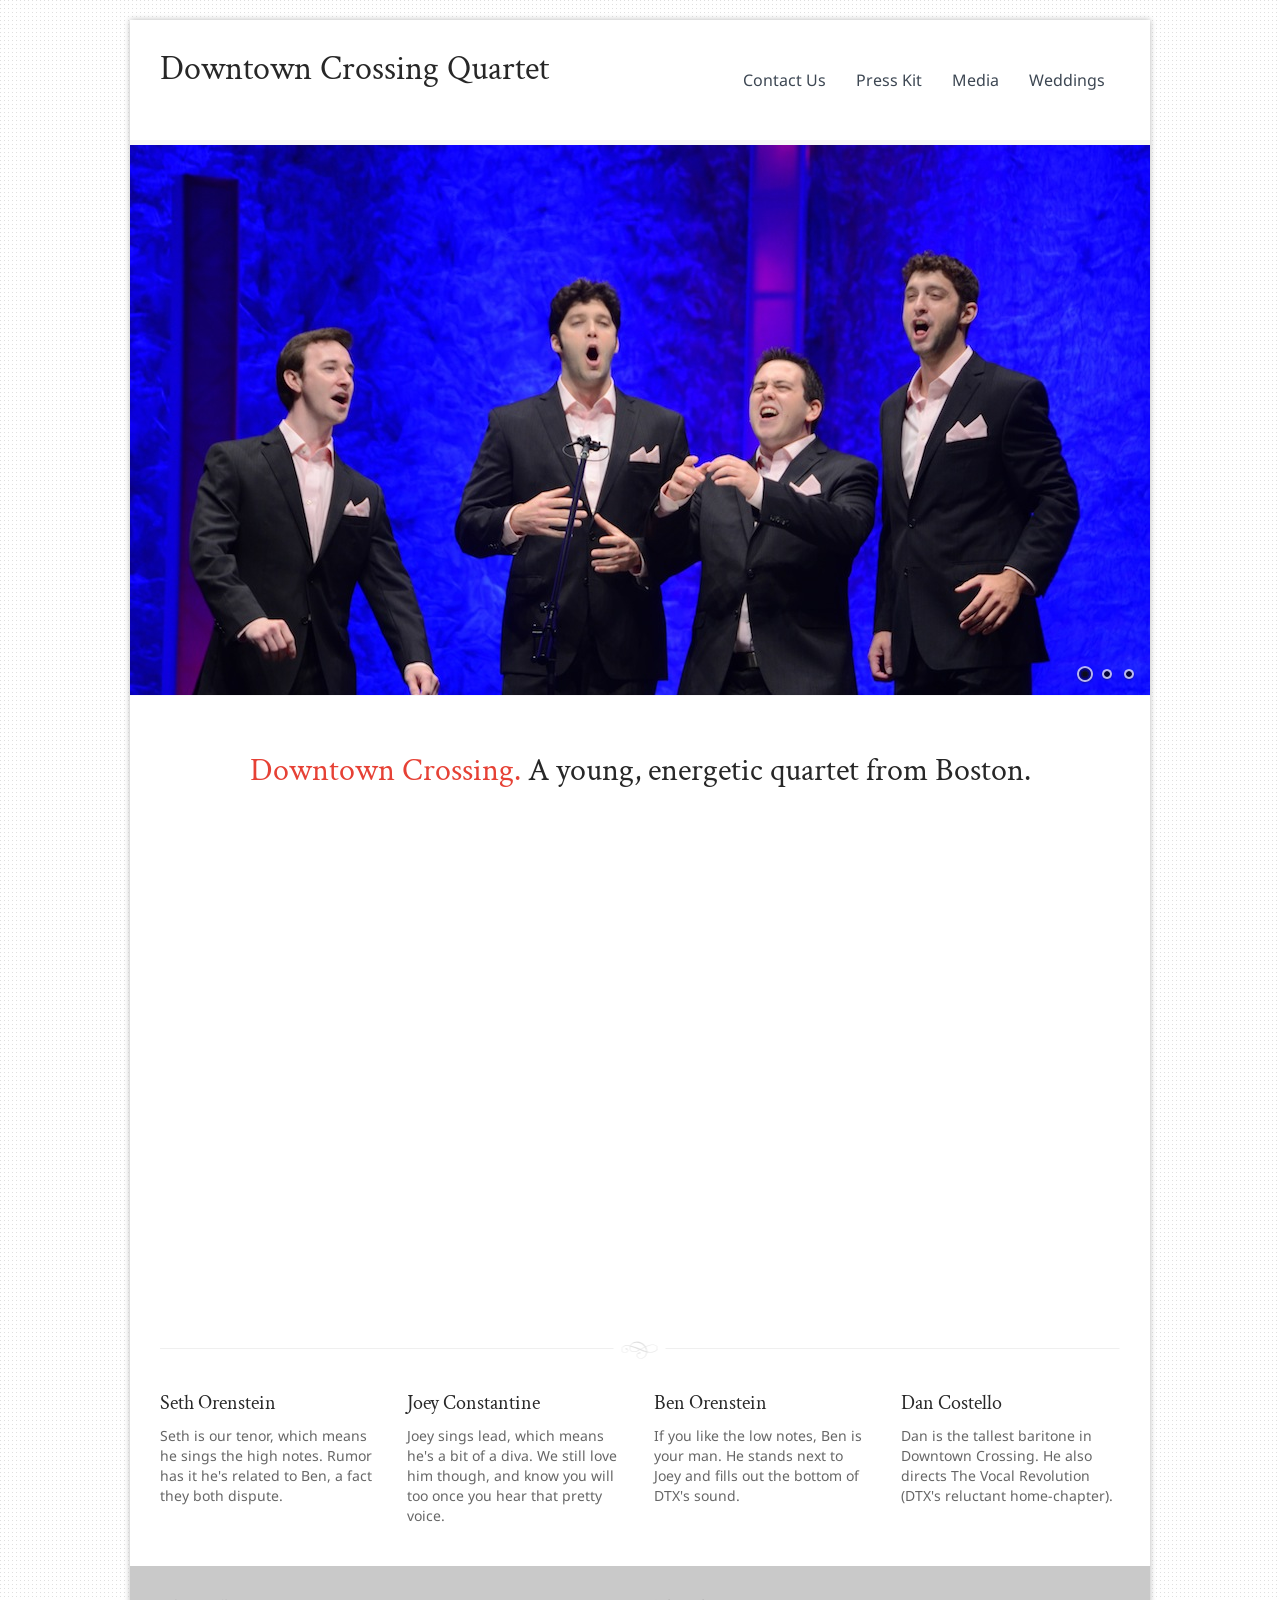
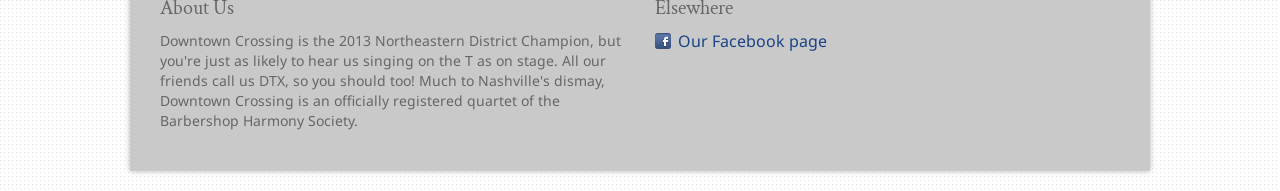
==== commit d8e5a33c: "Add our fenway video" ====
--- a/public/index.html
+++ b/public/index.html
@@ -3,10 +3,6 @@
   <head>
     <meta charset="utf-8"/>
     <title>Downtown Crossing - A Barbershop Quartet</title>
-    <meta name="description" content="Clean &amp; Simple Template - Adventure"/>
-    <meta name="keywords" content=""/>
-    <!--META KEYWORDS-->
-    <meta name="author" content="trendyWebstar"/>
     <!--CSS FILES STARTS-->
     <link rel="shortcut icon" type="image/gif" href="images/favicon.gif"/>
     <link rel="stylesheet" href="css/prettyPhoto.css" type="text/css" media="screen"/>
@@ -66,6 +62,10 @@
               <h3><span class="colored">Downtown Crossing.</span> A young, energetic quartet from Boston.</h3>
               <br />
               <br />
+
+              <div class="home-video">
+                <iframe width="853" height="480" src="https://www.youtube.com/embed/NHqDXTn9L0Y?ecver=1" frameborder="0" allowfullscreen></iframe>
+              </div>
             </div>
             <!-- INTRO ENDS-->
           </div>
--- a/public/css/style.css
+++ b/public/css/style.css
@@ -1561,3 +1561,8 @@
 .menu li a { background: #3d4753; padding:5px 10px; float:left; border-right: 1px solid #f5f5f5; border-bottom: none; text-decoration: none; color: #FFF; font-weight: normal;}
 .menu li.active a { background: #f5f5f5;color:#272727; }
 .content { float: left; clear: both; border-top: none; border-left: none; background: #f5f5f5; padding: 10px 20px 20px; width: 400px; }
+
+.home-video {
+  margin-left: 54px;
+  display: block;
+}
